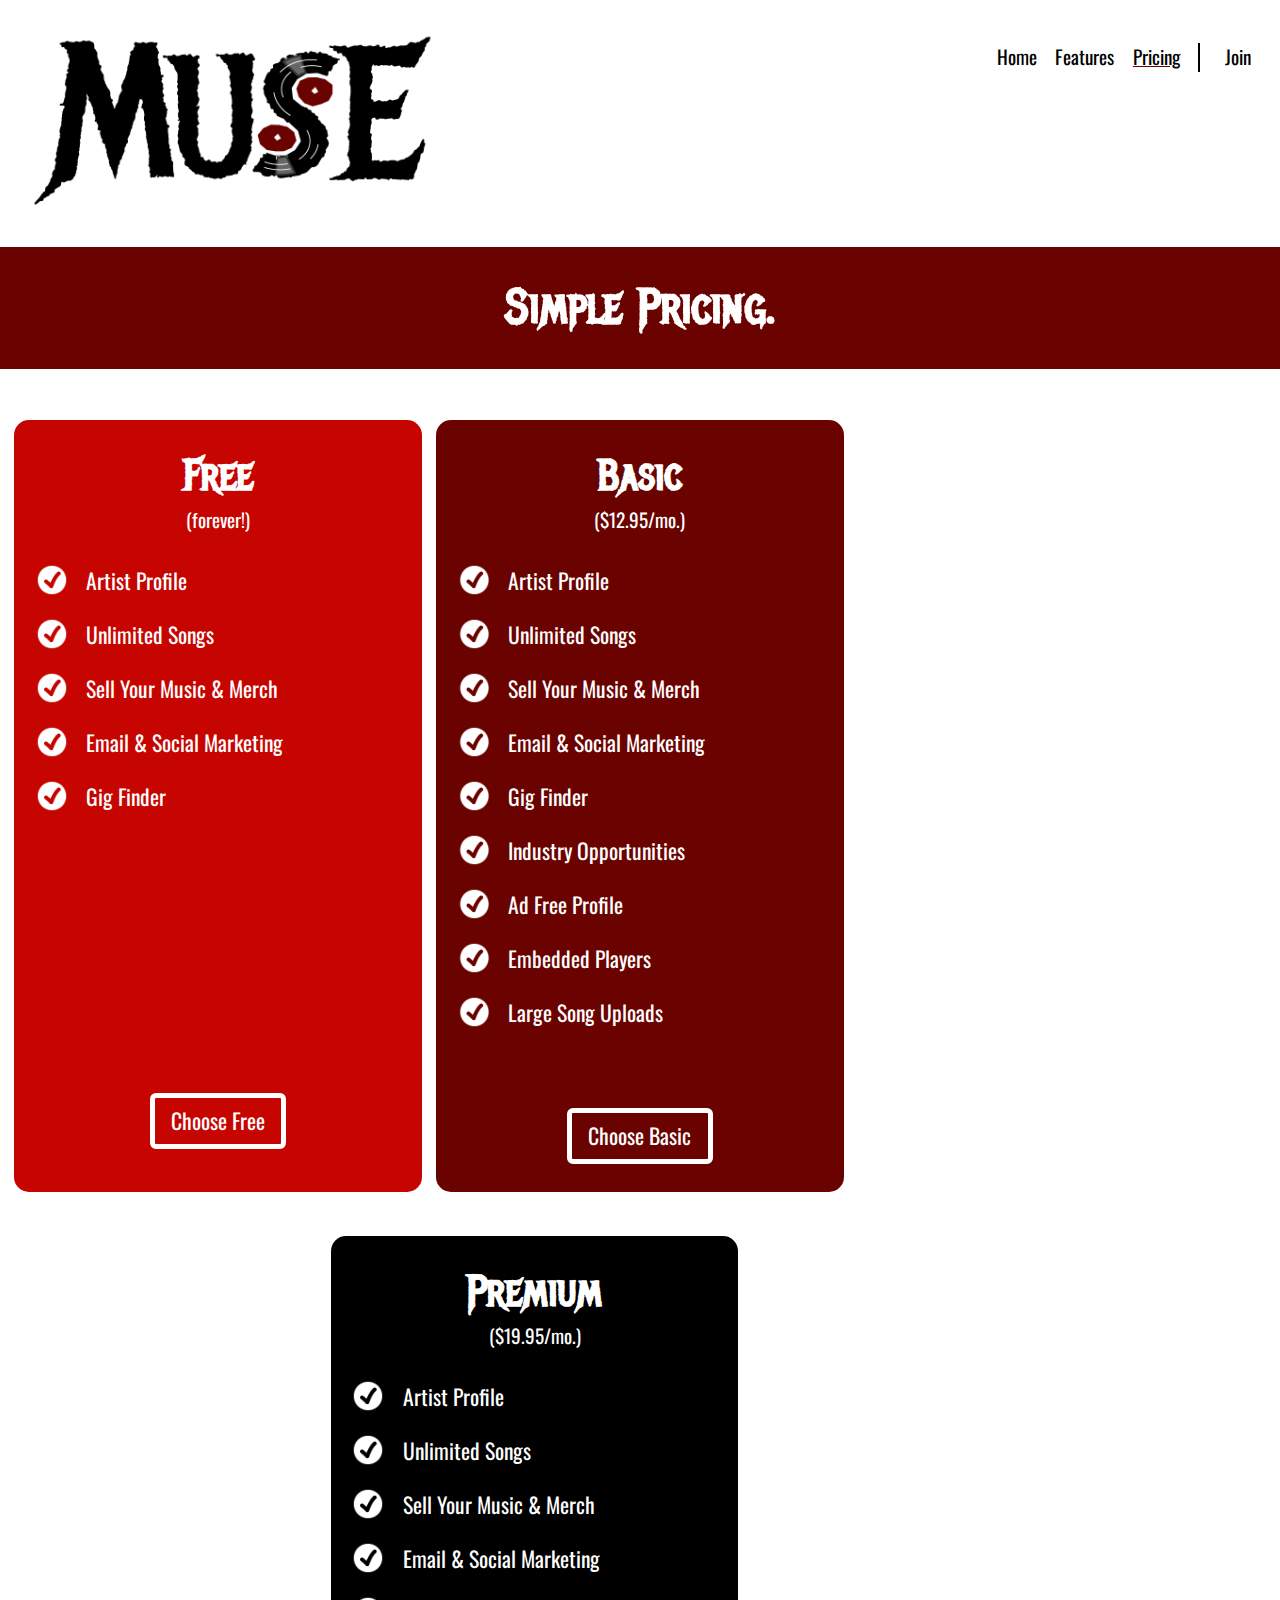
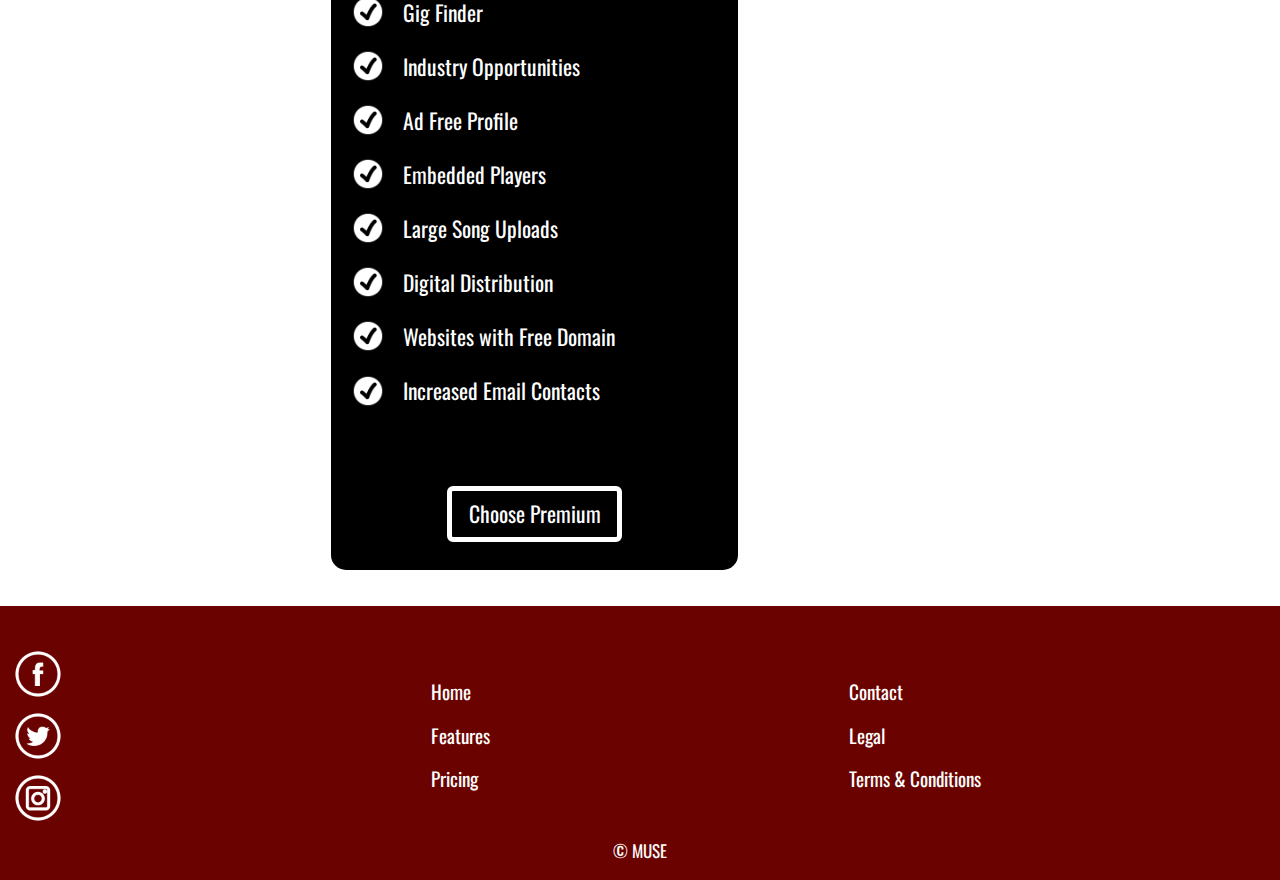
==== pricing.html @ b66b608d "Add offset to pricing card" ====
<!DOCTYPE html>
<html lang="en-ca">
<head>
  <meta charset="utf-8">
  <title>MUSE • Pricing</title>
  <meta name="viewport" content="width=device-width,initial-scale=1">
  <link href="css/modules.css" rel="stylesheet">
  <link href="css/grid.css" rel="stylesheet">
  <link href="css/type.css" rel="stylesheet">
  <link href="css/main.css" rel="stylesheet">
  <link href="https://fonts.googleapis.com/css?family=Metal+Mania|Oswald:400,700" rel="stylesheet">
</head>
<body>

  <ul class="skip-links">
    <li><a href="#main">Jump to main content</a></li>
    <li><a href="#nav">Jump to navigation</a></li>
  </ul>

  <header class="gutter" role="banner">
    <div class="pad-t join-link">
      <p class="push-1-2 mega"><a class="join-link" href="sign-up.html">Join</a></p>
    </div>

    <div class="absolute  pin-tr pad-t gutter">
      <input type="checkbox" class="nav-check" id="nav-check">
      <label class="nav-label" for="nav-check">
        <i class="icon i-32">
          <img class="nav-open" src="images/icons/ham-open.svg" alt="">
          <img class="nav-close" src="images/icons/ham-close.svg" alt="">
        </i>
      </label>
      <nav class="nav island-1-2 gutter role="navigation" id="nav" tabindex="0"">
        <ul class="list-group push-0">
          <li class="nav-colour push-1-4 mega"><a href="index.html">Home</a></li>
          <li class="nav-colour push-1-4 mega"><a href="tour.html">Features</a></li>
          <li class="nav-colour push-1-4 mega current"><a href="pricing.html">Pricing</a></li>
        </ul>
      </nav>
    </div>

    <div class="grid push pad-t-1-2">
      <div class="unit xs-1 s-1 m-1-2 l-1-3">
        <img class="img-flex" src="images/logo/logo.png" alt="">
      </div>

      <nav class="nav-d unit xs-0 s-0 m-1-2 l-2-3 pad-t" role="navigation" id="nav" tabindex="0">
        <ul class="list-group-inline">
          <li class="gutter-1-4"><a href="index.html">Home</a></li>
          <li class="gutter-1-4"><a href="tour.html">Features</a></li>
          <li class="gutter-1-4 push-r-1-4 current"><a href="pricing.html">Pricing</a></li>
          <li class="sn-up"><a href="sign-up.html">Join</a></li>
        </ul>
      </nav>
    </div>
  </header>

  <main role="main" id="main" tabindex="0">
    <section>
      <h1 class="p-h1 center-content nina gutter pad-t pad-b">Simple Pricing.</h1>

      <ol class="grid grid-stretch list-group gutter-1-4 pad-t-1-2">
        <li class="unit xs-1 s-1 m-1-2 l-1-3 island-1-4 push unit-content-distribute">
          <div class="island-1-2 price-card content-fill unit-content-distribute">
            <div class="center-content pad-t-1-2">
              <h3 class="p-h3 yotta push-0 focus-title" tabindex="0">Free</h3>
              <p class="p-small kilo push">(forever!)</p>
            </div>

            <ul class="list-group gutter-1-4 content-fill">
              <li class="push-3-4">
                <i class="icon i-32 push-r-1-2"><img src="images/icons/check-r.png"></i>
                <span class="icon-label mega price-label">Artist Profile</span>
              </li>

              <li class="push-3-4">
                <i class="icon i-32 push-r-1-2"><img src="images/icons/check-r.png"></i>
                <span class="icon-label mega price-label">Unlimited Songs</span>
              </li>

              <li class="push-3-4">
                <i class="icon i-32 push-r-1-2"><img src="images/icons/check-r.png"></i>
                <span class="icon-label mega price-label">Sell Your Music &amp; Merch</span>
              </li>

              <li class="push-3-4">
                <i class="icon i-32 push-r-1-2"><img src="images/icons/check-r.png"></i>
                <span class="icon-label mega price-label">Email &amp; Social Marketing</span>
              </li>

              <li class="push-3-4">
                <i class="icon i-32 push-r-1-2"><img src="images/icons/check-r.png"></i>
                <span class="icon-label mega price-label">Gig Finder</span>
              </li>
            </ul>

            <div class="pad-t pad-b center-content">
              <a class="btn btn-p-1 mega" href="sign-up.html">Choose Free</a>
            </div>
          </div>
        </li>

        <li class="unit xs-1 s-1 m-1-2 l-1-3 island-1-4 push unit-content-distribute">
          <div class="island-1-2 price-card-m content-fill unit-content-distribute">
            <div class="center-content pad-t-1-2">
              <h3 class="p-h3 yotta push-0 focus-title" tabindex="0">Basic</h3>
              <p class="p-small kilo push">($12.95/mo.)</p>
            </div>

            <ul class="list-group gutter-1-4 content-fill">
              <li class="push-3-4">
                <i class="icon i-32 push-r-1-2"><img src="images/icons/check-m.png"></i>
                <span class="icon-label mega price-label">Artist Profile</span>
              </li>

              <li class="push-3-4">
                <i class="icon i-32 push-r-1-2"><img src="images/icons/check-m.png"></i>
                <span class="icon-label mega price-label">Unlimited Songs</span>
              </li>

              <li class="push-3-4">
                <i class="icon i-32 push-r-1-2"><img src="images/icons/check-m.png"></i>
                <span class="icon-label mega price-label">Sell Your Music &amp; Merch</span>
              </li>

              <li class="push-3-4">
                <i class="icon i-32 push-r-1-2"><img src="images/icons/check-m.png"></i>
                <span class="icon-label mega price-label">Email &amp; Social Marketing</span>
              </li>

              <li class="push-3-4">
                <i class="icon i-32 push-r-1-2"><img src="images/icons/check-m.png"></i>
                <span class="icon-label mega price-label">Gig Finder</span>
              </li>

              <li class="push-3-4">
                <i class="icon i-32 push-r-1-2"><img src="images/icons/check-m.png"></i>
                <span class="icon-label mega price-label">Industry Opportunities</span>
              </li>

              <li class="push-3-4">
                <i class="icon i-32 push-r-1-2"><img src="images/icons/check-m.png"></i>
                <span class="icon-label mega price-label">Ad Free Profile</span>
              </li>

              <li class="push-3-4">
                <i class="icon i-32 push-r-1-2"><img src="images/icons/check-m.png"></i>
                <span class="icon-label mega price-label">Embedded Players</span>
              </li>

              <li class="push-3-4">
                <i class="icon i-32 push-r-1-2"><img src="images/icons/check-m.png"></i>
                <span class="icon-label mega price-label">Large Song Uploads</span>
              </li>
            </ul>

            <div class="pad-t pad-b-1-2 center-content">
              <a class="btn btn-p-2 mega" href="sign-up.html">Choose Basic</a>
            </div>
          </div>
        </li>

        <li class="unit xs-1 s-1 m-1-2 unit-offset-m-1-4 l-1-3 island-1-4 push unit-content-distribute">
          <div class="island-1-2 price-card-b content-fill unit-content-distribute">
            <div class="center-content pad-t-1-2">
              <h3 class="p-h3 yotta push-0 focus-title" tabindex="0">Premium</h3>
              <p class="p-small kilo push">($19.95/mo.)</p>
            </div>

            <ul class="list-group gutter-1-4 content-fill">
              <li class="push-3-4">
                <i class="icon i-32 push-r-1-2"><img src="images/icons/check-b.png"></i>
                <span class="icon-label mega price-label">Artist Profile</span>
              </li>

              <li class="push-3-4">
                <i class="icon i-32 push-r-1-2"><img src="images/icons/check-b.png"></i>
                <span class="icon-label mega price-label">Unlimited Songs</span>
              </li>

              <li class="push-3-4">
                <i class="icon i-32 push-r-1-2"><img src="images/icons/check-b.png"></i>
                <span class="icon-label mega price-label">Sell Your Music &amp; Merch</span>
              </li>

              <li class="push-3-4">
                <i class="icon i-32 push-r-1-2"><img src="images/icons/check-b.png"></i>
                <span class="icon-label mega price-label">Email &amp; Social Marketing</span>
              </li>

              <li class="push-3-4">
                <i class="icon i-32 push-r-1-2"><img src="images/icons/check-b.png"></i>
                <span class="icon-label mega price-label">Gig Finder</span>
              </li>

              <li class="push-3-4">
                <i class="icon i-32 push-r-1-2"><img src="images/icons/check-b.png"></i>
                <span class="icon-label mega price-label">Industry Opportunities</span>
              </li>

              <li class="push-3-4">
                <i class="icon i-32 push-r-1-2"><img src="images/icons/check-b.png"></i>
                <span class="icon-label mega price-label">Ad Free Profile</span>
              </li>

              <li class="push-3-4">
                <i class="icon i-32 push-r-1-2"><img src="images/icons/check-b.png"></i>
                <span class="icon-label mega price-label">Embedded Players</span>
              </li>

              <li class="push-3-4">
                <i class="icon i-32 push-r-1-2"><img src="images/icons/check-b.png"></i>
                <span class="icon-label mega price-label">Large Song Uploads</span>
              </li>

              <li class="push-3-4">
                <i class="icon i-32 push-r-1-2"><img src="images/icons/check-b.png"></i>
                <span class="icon-label mega price-label">Digital Distribution</span>
              </li>

              <li class="push-3-4">
                <i class="icon i-32 push-r-1-2"><img src="images/icons/check-b.png"></i>
                <span class="icon-label mega price-label">Websites with Free Domain</span>
              </li>

              <li class="push-3-4">
                <i class="icon i-32 push-r-1-2"><img src="images/icons/check-b.png"></i>
                <span class="icon-label mega price-label">Increased Email Contacts </span>
              </li>
            </ul>

            <div class="pad-t pad-b-1-2 center-content">
              <a class="btn btn-p-3 mega" href="sign-up.html">Choose Premium</a>
            </div>
          </div>
        </li>
      </ol>
    </section>
  </main>

  <footer class="footer island-1-2" role="contentinfo">
    <div class="grid">
      <ul class="unit xs-1-3 s-1-3 m-1-3 l-1-3 list-group push-0 pad-t">
        <li class="push-1-2"><a class="focus-foot" href="">
          <i class="icon i-48">
            <img src="images/icons/sm-icon-1.png" alt="Facebook">
          </i>
        </a></li>
        <li class="push-1-2"><a class="focus-foot" href="">
          <i class="icon i-48">
            <img src="images/icons/sm-icon-2.png" alt="Twitter">
          </i>
        </a></li>
        <li class="push-1-2"><a class="focus-foot" href="">
          <i class="icon i-48">
            <img src="images/icons/sm-icon-3.png" alt="Instagram">
          </i>
        </a></li>
      </ul>

      <nav class="unit xs-1-3 s-1-3 m-1-3 l-1-3 foot-links pad-t-2">
        <ul class="list-group foot-li">
          <li class="push-1-2"><a class="focus-foot" href="index.html">Home</a></li>
          <li class="push-1-2"><a class="focus-foot" href="tour.html">Features</a></li>
          <li class="push-1-2"><a class="focus-foot" href="pricing.html">Pricing</a></li>
        </ul>
      </nav>

      <nav class="unit xs-1-3 s-1-3 m-1-3 l-1-3 foot-links pad-t-2">
        <ul class="list-group foot-li">
          <li class="push-1-2"><a class="focus-foot" href="">Contact</a></li>
          <li class="push-1-2"><a class="focus-foot" href="">Legal</a></li>
          <li class="push-1-2"><a class="focus-foot" href="">Terms &amp; Conditions</a></li>
        </ul>
      </nav>
    </div>

    <small class="copyright center-content">© MUSE</small>
  </footer>

</body>
</html>
---- css/modules.css ----
/*
 * Modulifier || Code released under the UNLICENSE
 * Code under other copyrights & licenses listed below.
 * https://modulifier.web-dev.tools/#responsive;images;list-group;embed;media-object;icons;hidden;positioning;nice-lists;forms;buttons;accessibility;print
 */

@-moz-viewport { width: device-width; scale: 1; }
@-ms-viewport { width: device-width; scale: 1; }
@-o-viewport { width: device-width; scale: 1; }
@-webkit-viewport { width: device-width; scale: 1; }
@viewport { width: device-width; scale: 1; }

html {
  box-sizing: border-box;
  -moz-text-size-adjust: 100%;
  -ms-text-size-adjust: 100%;
  -webkit-text-size-adjust: 100%;
  text-size-adjust: 100%;
}

*, *::before, *::after {
  box-sizing: inherit;
}

body {
  margin: 0;
}

article,
aside,
details,
figcaption,
figure,
footer,
header,
main,
menu,
nav,
section,
summary {
  display: block;
}

audio,
canvas,
progress,
video {
  display: inline-block;
  vertical-align: baseline;
}

template {
  display: none;
}

details {
  cursor: pointer;
}

audio:not([controls]) {
  display: none;
  height: 0;
}

a,
area,
button,
input,
label,
select,
textarea,
[tabindex] {
  -ms-touch-action: manipulation;
  touch-action: manipulation;
}

img {
  border: 0;
}

.img-flex,
.img-flex img {
  display: block;
  width: 100%;
}

svg {
  fill: currentColor;
}

svg:not(:root) {
  overflow: hidden;
}

svg.img-flex {
  width: 100%;
  height: 100%;
}

.image-replacement, .ir {
  overflow: hidden;
  direction: ltr;
  text-align: left;
  text-indent: 100%;
  white-space: nowrap;
}

.list-group, .list-group-inline, .list-group--inline {
  padding-left: 0;
  list-style-type: none;
}

.list-group > dd {
  margin-left: 0;
}

.list-group-inline::before,
.list-group-inline::after,
.list-group--inline::before,
.list-group--inline::after {
  content: "";
  display: table;
}

.list-group-inline::after,
.list-group--inline::after {
  clear: both;
}

.list-group-inline > li,
.list-group--inline > li {
  display: inline-block;
}

.list-group-inline > dt,
.list-group--inline > dt {
  clear: left;
  float: left;
  width: 11em;
}

.list-group-inline > dd,
.list-group--inline > dd {
  float: left;
  min-width: 12em;
}

.embed {
  margin-left: 0;
  margin-right: 0;
  overflow: hidden;
  position: relative;
  width: 100%;
}

.embed-1by1, .embed--1by1 {
  padding-top: 100%; /* Square */
}

.embed-4by3, .embed--4by3 {
  padding-top: 75%; /* Traditional TV/computer screens */
}

.embed-iso216, .embed--iso216 {
  padding-top: 70.92%; /* A-standard paper sizes */
}

.embed-3by2, .embed--3by2 {
  padding-top: 66.6%; /* Classic 35 mm film & most digital photos, landscape */
}

.embed-2by3, .embed--2by3 {
  padding-top: 150%; /* Classic 35 mm film & most digital photos, portrait */
}

.embed-golden, .embed--golden {
  padding-top: 61.8%; /* The Golden Ratio */
}

.embed-16by9, .embed--16by9 {
  padding-top: 56.25%; /* HD TV */
}

.embed-185by100, .embed--185by100 {
  padding-top: 54.05%; /* Common widescreen cinema */
}

.embed-24by10, .embed--24by10 {
  padding-top: 41.667%; /* Widescreen cinema: 2.4:1 */
}

.embed-3by1, .embed--3by1 {
  padding-top: 33.3333%; /* Panorama photos */
}

.embed-4by1, .embed--4by1 {
  padding-top: 25%; /* Polyvision */
}

.embed-5by1, .embed--5by1 {
  padding-top: 20%; /* Really wide... */
}

.embed-item, .embed__item {
  min-height: 100%;
  left: 0;
  position: absolute;
  top: 0;
  width: 100%;
}

.media {
  overflow: hidden;
}

.media-img, .media__img {
  float: left;
}

.media-img-reversed, .media__img--reversed {
  float: right;
}

.media-img-stacked, .media__img--stacked {
  float: none;
}

.media-body, .media__body {
  overflow: hidden;
  min-width: 12em; /* Slightly less than 200px, responsiveness built in */
}

.icon {
  display: inline-block;
  position: relative;
  background: transparent none no-repeat center center;
  background-size: contain;
  vertical-align: middle;
}

.i-16, .i--16 {
  height: 16px;
  width: 16px;
}

.i-18, .i--18 {
  height: 18px;
  width: 18px;
}

.i-20, .i--20 {
  height: 20px;
  width: 20px;
}

.i-24, .i--24 {
  height: 24px;
  width: 24px;
}

.i-32, .i--32 {
  height: 32px;
  width: 32px;
}

.i-48, .i--48 {
  height: 48px;
  width: 48px;
}

.i-64, .i--64 {
  height: 64px;
  width: 64px;
}

.i-96, .i--96 {
  height: 96px;
  width: 96px;
}

.i-128, .i--128 {
  height: 128px;
  width: 128px;
}

.i-192, .i--192 {
  height: 192px;
  width: 192px;
}

.i-256, .i--256 {
  height: 256px;
  width: 256px;
}

.icon img,
.icon svg {
  left: 0;
  height: 100%;
  position: absolute;
  top: 0;
  width: 100%;
  fill: currentColor;
}

.icon-label {
  vertical-align: middle;
}

.icon-link,
.icon-link:focus,
.icon-link:hover {
  text-decoration: none;
}

[hidden], .hidden {
  /* stylelint-disable declaration-no-important */
  display: none !important;
  visibility: hidden !important;
  /* stylelint-enable */
}

.visually-hidden {
  height: 1px;
  margin: -1px;
  overflow: hidden;
  padding: 0;
  position: absolute;
  width: 1px;
  border: 0;
  clip: rect(0 0 0 0);
  clip-path: inset(50%);
}

.visually-hidden.focusable:active, .visually-hidden.focusable:focus {
  height: auto;
  margin: 0;
  overflow: visible;
  position: static;
  width: auto;
  clip: auto;
  clip-path: none;
}

.invisible {
  visibility: hidden;
}

.chop,
.crop {
  overflow: hidden;
}

.truncate {
  max-width: 100%;
  overflow: hidden;
  width: 100%;
  text-overflow: ellipsis;
  white-space: nowrap;
}

.scrollable {
  max-width: 100%;
  overflow-x: auto;
  overflow-y: hidden;
  -webkit-overflow-scrolling: touch;
}

.flex-row {
  display: -webkit-flex;
  display: -ms-flexbox;
  display: flex;
}

.flex-justify {
  -webkit-justify-content: space-between;
  -ms-flex-pack: space-between;
  justify-content: space-between;
}

.flex-align-center {
  -webkit-align-items: center;
  -ms-flex-align: center;
  align-items: center;
}

.center-text,
.center-flow {
  text-align: center;
}

.center-block {
  margin-left: auto;
  margin-right: auto;
}

.no-auto-margins,
.not-centered {
  /* stylelint-disable declaration-no-important */
  margin-left: 0 !important;
  margin-right: 0 !important;
  /* stylelint-enable */
}

.center-content,
.center-content-vertical,
.center-contents,
.center-contents-vertical {
  display: -webkit-flex;
  display: -ms-flexbox;
  display: flex;
  -webkit-justify-content: center;
  -ms-flex-pack: center;
  justify-content: center;
  -webkit-align-items: center;
  -ms-flex-align: center;
  align-items: center;
  -webkit-align-content: center;
  -ms-flex-line-pack: center;
  align-content: center;
  -webkit-flex-direction: column wrap;
  -ms-flex-direction: column wrap;
  flex-flow: column wrap;
}

.center-content-start,
.center-content-vertical-start,
.center-contents-start,
.center-contents-vertical-start {
  display: -webkit-flex;
  display: -ms-flexbox;
  display: flex;
  -webkit-justify-content: center;
  -ms-flex-pack: center;
  justify-content: center;
  -webkit-flex-direction: column wrap;
  -ms-flex-direction: column wrap;
  flex-flow: column wrap;
}

.center-content-horizontal,
.center-contents-horizontal {
  display: -webkit-flex;
  display: -ms-flexbox;
  display: flex;
  -webkit-justify-content: center;
  -ms-flex-pack: center;
  justify-content: center;
  -webkit-align-items: center;
  -ms-flex-align: center;
  align-items: center;
  -webkit-align-content: center;
  -ms-flex-line-pack: center;
  align-content: center;
  -webkit-flex-direction: row wrap;
  -ms-flex-direction: row wrap;
  flex-flow: row wrap;
}

.clearfix::after {
  content: " ";
  display: block;
  clear: both;
}

.left {
  float: left;
}

.right {
  float: right;
}

.inline {
  display: inline;
}

.block {
  display: block;
}

.inline-block, .ib {
  display: inline-block;
}

.valign-top {
  vertical-align: top;
}

.valign-bottom {
  vertical-align: bottom;
}

.valign-middle {
  vertical-align: middle;
}

.fixed {
  position: fixed;
}

.relative {
  position: relative;
}

[class*="pin-"],
.absolute {
  position: absolute;
}

.static {
  position: static;
}

.zindex-1 {
  z-index: 1;
}

.zindex-2 {
  z-index: 2;
}

.zindex-3 {
  z-index: 3;
}

.zindex-1000 {
  z-index: 1000;
}

.pin-top-left,
.pin-left-top,
.pin-tl,
.pin-lt {
  top: 0;
  left: 0;
}

.pin-top-right,
.pin-right-top,
.pin-tr,
.pin-rt {
  top: 0;
  right: 0;
}

.pin-bottom-left,
.pin-left-bottom,
.pin-bl,
.pin-lb {
  bottom: 0;
  left: 0;
}

.pin-bottom-right,
.pin-right-bottom,
.pin-br,
.pin-rb {
  bottom: 0;
  right: 0;
}

.pin-top-center,
.pin-center-top,
.pin-tc,
.pin-ct {
  left: 50%;
  top: 0;
  transform: translateX(-50%);
}

.pin-bottom-center,
.pin-center-bottom,
.pin-bc,
.pin-cb {
  bottom: 0;
  left: 50%;
  transform: translateX(-50%);
}

.pin-center-left,
.pin-left-center,
.pin-cl,
.pin-lc {
  left: 0;
  top: 50%;
  transform: translateY(-50%);
}

.pin-center-right,
.pin-right-center,
.pin-cr,
.pin-rc {
  right: 0;
  top: 50%;
  transform: translateY(-50%);
}

.pin-center, .pin-c {
  left: 50%;
  top: 50%;
  transform: translate(-50%, -50%);
}

.width-quarter, .w-1-4 {
  width: 25%;
}

.width-half, .w-1-2 {
  width: 50%;
}

.width-full, .w-1 {
  width: 100%;
}

.height-quarter, .h-1-4 {
  height: 25%;
}

.height-half, .h-1-2 {
  height: 50%;
}

.height-full, .h-1 {
  height: 100%;
}

.height-win-quarter, .h-w-1-4 {
  height: 25vh;
  max-height: 46em;
}

.height-win-half, .h-w-1-2 {
  height: 50vh;
  max-height: 46em;
}

.height-win-full, .h-w-1 {
  height: 100vh;
  max-height: 46em;
}

ul {
  list-style-type: none;
}

ul > li::before {
  content: "·";
  float: left;
  margin-left: -1.6em;
  width: 1.3em;
  text-align: right;
}

ol {
  counter-reset: ol-simple-numbers;
  list-style-type: none;
}

ol > li::before {
  float: left;
  margin-left: -1.6em;
  width: 1.3em;
  counter-increment: ol-simple-numbers;
  content: counter(ol-simple-numbers);
  text-align: right;
}

.list-group > li::before,
.list-group-inline > li::before,
.list-group--inline > li::before {
  content: none;
}

/* stylelint-disable no-descending-specificity */

/*
 * (c) Nicolas Gallagher and Jonathan Neal of Normalize.css || MIT License
 *     https://necolas.github.io/normalize.css/
 */

button,
input,
optgroup,
select,
textarea {
  color: inherit;
  font: inherit;
  margin: 0;
}

button,
input {
  overflow: visible;
}

button,
select {
  text-transform: none;
}

button,
html [type="button"],
[type="reset"],
[type="submit"] {
  -webkit-appearance: button;
  cursor: pointer;
}

button[disabled],
html input[disabled] {
  cursor: default;
}

button::-moz-focus-inner,
input::-moz-focus-inner {
  border: 0;
  padding: 0;
}

[type="checkbox"],
[type="radio"] {
  opacity: 0;
  position: absolute;
  height: 1px;
  width: 1px;
}

[type="number"]::-webkit-inner-spin-button,
[type="number"]::-webkit-outer-spin-button {
  height: auto;
}

[type="search"]::-webkit-search-cancel-button,
[type="search"]::-webkit-search-decoration {
  -webkit-appearance: none;
}

fieldset {
  padding-left: 0;
  padding-right: 0;

  border: 0;
  border-top: 2px solid #666;
}

legend {
  color: inherit;
  display: table;
  max-width: 100%;
  padding: 0 .3em 0 0;
  white-space: normal;

  border: 0;

  font-weight: bold;
}

optgroup {
  font-weight: bold;
}

::-webkit-input-placeholder {
  color: inherit;
  opacity: .54;
}

::-webkit-file-upload-button {
  -webkit-appearance: button;
  font: inherit;
}

/* End Normalize.css code */

label,
.label-block {
  display: block;
  cursor: pointer;
}

[type="checkbox"] + label,
[type="radio"] + label,
.label-inline {
  display: inline-block;
}

input:not([type]),
[type="text"],
[type="number"],
[type="search"],
[type="url"],
[type="email"],
[type="password"],
[type="tel"],
[type="datetime-local"],
[type="month"],
[type="week"],
[type="date"],
[type="time"],
[type="range"],
select,
textarea {
  -moz-appearance: none;
  -webkit-appearance: none;
  appearance: none;
}

input,
textarea {
  display: block;
  width: 100%;

  background-color: #fff;
  border: 2px solid #666;
  border-radius: 0;
}

label {
  vertical-align: middle;
}

textarea {
  max-width: 100%;
  min-height: 4em;
  overflow: auto;
}

[type="color"] {
  display: inline-block;
  width: 2em;
}

select {
  display: block;
  width: 100%;

  background-image: url("data:image/svg+xml,%3Csvg xmlns='http://www.w3.org/2000/svg' width='256' height='256' viewBox='0 0 256 256'%3E%3Cpath fill='none' stroke='%23000' stroke-miterlimit='10' stroke-width='70' d='M36.3 82.1l91.9 91.8 91.5-91.8'/%3E%3C/svg%3E");
  background-repeat: no-repeat;
  background-position: calc(100% - .4em) center;
  background-size: 18px auto;
  background-color: #fff;
  border: 2px solid #666;
  border-radius: 0;
}

[type="checkbox"] + label::before {
  content: " ";
  display: inline-block;
  height: 1.8em;
  margin-right: .3em;
  position: relative;
  vertical-align: middle;
  top: -.1em;
  width: 1.8em;

  background-color: #fff;
  background-size: cover;
  border: 2px solid #666;

  line-height: inherit;
}

[type="checkbox"]:checked + label::before {
  background-image: url("data:image/svg+xml,%3Csvg xmlns='http://www.w3.org/2000/svg' width='256' height='256' viewBox='0 0 256 256'%3E%3Cpath fill='none' stroke='%23000' stroke-miterlimit='10' stroke-width='50' d='M49.9 130.1l50.8 50.7L206.1 75.2'/%3E%3C/svg%3E");
}

[type="checkbox"]:focus + label::before {
  outline: 3px solid #000;
  z-index: 1000;
}

[type="radio"] + label::before {
  content: " ";
  display: inline-block;
  height: 1.8em;
  margin-right: .3em;
  position: relative;
  vertical-align: middle;
  top: -.1em;
  width: 1.8em;

  background-color: #fff;
  background-size: cover;
  border: 2px solid #666;
  border-radius: 50%;

  line-height: inherit;
}

[type="radio"]:checked + label::before {
  background-image: url("data:image/svg+xml,%3Csvg xmlns='http://www.w3.org/2000/svg' width='256' height='256' viewBox='0 0 256 256'%3E%3Ccircle cx='128' cy='128' r='70.4'/%3E%3C/svg%3E");
}

[type="radio"]:focus + label::before,
[type="radio"] + label:focus::before {
  box-shadow: 0 0 0 3px #000;
  z-index: 1000;
}

[type="range"] {
  border: 0;
  background-color: #fff;
}

[type="range"]::-webkit-slider-runnable-track {
  height: 6px;

  -webkit-appearance: none;
  appearance: none;
  background-color: #ccc;
  border: 0;
  border-radius: 3px;
}

[type="range"]:active::-webkit-slider-runnable-track {
  background-color: #ccc;
}

[type="range"]::-moz-range-track {
  height: 6px;

  -moz-appearance: none;
  appearance: none;
  background-color: #ccc;
  border: 0;
  border-radius: 3px;
}

[type="range"]:active::-moz-range-track {
  background-color: #ccc;
}

[type="range"]::-ms-track {
  height: 6px;

  -ms-appearance: none;
  appearance: none;
  background-color: #ccc;
  border: 0;
  border-radius: 3px;
}

[type="range"]:active::-ms-track {
  background-color: #ccc;
}

[type="range"]::-webkit-slider-thumb {
  margin-top: -4px;
  height: 16px;
  width: 16px;

  -webkit-appearance: none;
  appearance: none;
  background-color: #000;
  border: none;
  border-radius: 50%;
}

[type="range"]:hover::-webkit-slider-thumb {
  background-color: #000;
}

[type="range"]:active::-webkit-slider-thumb {
  background-color: #000;
}

[type="range"]::-moz-range-thumb {
  margin-top: -4px;
  height: 16px;
  width: 16px;

  -webkit-appearance: none;
  appearance: none;
  background-color: #000;
  border: none;
  border-radius: 50%;
}

[type="range"]:hover::-moz-range-thumb {
  background-color: #000;
}

[type="range"]:active::-moz-range-thumb {
  background-color: #000;
}

[type="range"]::-ms-thumb {
  margin-top: -4px;
  height: 16px;
  width: 16px;

  -webkit-appearance: none;
  appearance: none;
  background-color: #000;
  border: none;
  border-radius: 50%;
}

[type="range"]:hover::-ms-thumb {
  background-color: #000;
}

[type="range"]:active::-ms-thumb {
  background-color: #000;
}

[type="checkbox"].hide-custom-input + label::before,
[type="checkbox"] + .hide-custom-input::before,
[type="radio"].hide-custom-input + label::before,
[type="radio"] + .hide-custom-input::before {
  content: none;
  display: none;
}

/* stylelint-enable */

.link-box {
  display: block;
  text-decoration: none;
}

/* stylelint-disable no-descending-specificity */

button,
.btn {
  cursor: pointer;
  display: inline-block;
  margin: 0;
  overflow: visible;
  padding: .375em .75em .42em;
  -webkit-appearance: none;
  -moz-appearance: none;
  appearance: none;
  background-color: #333;
  border-radius: 4px;
  border: 3px solid #333;
  color: #fff;
  font: inherit;
  text-decoration: none;
  text-transform: none;
}

button::-moz-focus-inner {
  border: 0;
  padding: 0;
}

/* stylelint-enable */

button:focus,
button:hover,
.btn:focus,
.btn:hover {
  background-color: #000;
  border-color: #000;
  color: #fff;
}

button[disabled] {
  cursor: default;
}

.btn-light, .btn--light {
  background-color: #e2e2e2;
  border-color: #e2e2e2;
  color: #000;
}

.btn-light:focus,
.btn-light:hover,
.btn--light:focus,
.btn--light:hover {
  background-color: #666;
  border-color: #666;
  color: #fff;
}

.btn-ghost,
.btn--ghost {
  background-color: transparent;
  border-color: #333;
  color: #000;
}

.btn-ghost:focus,
.btn-ghost:hover,
.btn--ghost:focus,
.btn--ghost:hover {
  background-color: #e2e2e2;
  border-color: #000;
  color: #000;
}

.btn-link {
  display: inline;
  padding: 0;
  background-color: transparent;
  border-radius: 0;
  border: 0;
  color: inherit;
}

.btn-link:focus,
.btn-link:hover {
  background-color: transparent;
  color: inherit;
}

a:hover, a:active {
  outline: none;
}

a:focus,
[tabindex="0"]:focus,
details:focus,
summary:focus,
input:focus,
textarea:focus,
button:focus,
select:focus {
  outline: 3px solid #000;
  outline-offset: 0;
}

a:focus, [tabindex="0"]:focus {
  outline-offset: 3px;
}

.skip-links {
  margin: 0;
  padding: 0;
  list-style-type: none;
}

.skip-links > li::before {
  content: none; /* Remove the bullets if nice lists is selected */
}

.skip-links a,
.skip-links button {
  padding: .5em .75em;
  position: absolute;
  top: -10em;
  z-index: 10000; /* To make sure they're always on top */
  background-color: #000;
  border: 0;
  color: #fff;
  font-size: 1.125rem;
  font-weight: bold;
  text-decoration: none;
}

.skip-links a:focus,
.skip-links button:focus {
  outline-offset: 3px;
  top: 0;
}

[aria-busy="true"] {
  cursor: progress;
}

[aria-controls] {
  cursor: pointer;
}

[aria-disabled] {
  cursor: default;
}

.print-only {
  display: none;
  visibility: hidden;
}

.page-break-before {
  page-break-before: always;
}

.page-break-after {
  page-break-after: always;
}

.no-page-break-inside {
  page-break-inside: avoid;
}

@media print {

  /* stylelint-disable declaration-no-important */

  .no-print {
    display: none !important;
    visibility: hidden !important;
  }

  .print-only,
  .force-print {
    display: block !important;
    visibility: visible !important;
  }

  /* stylelint-enable */

  .visually-hidden.force-print {
    height: auto;
    margin: 0;
    overflow: visible;
    padding: 0;
    position: static;
    width: auto;
    border: 0;
    clip: initial;
    clip-path: none;
  }

  /*
   * (c) Fabien Sa || MIT License
   *     http://bafs.github.io/Gutenberg/
   */

  table,
  blockquote,
  pre,
  code,
  figure,
  li,
  hr,
  ul,
  ol,
  a,
  tr {
    page-break-inside: avoid;
  }

  h1, h2, h3, h4, h5, h6, p, a {
    orphans: 3;
    widows: 3;
  }

  h1,
  h2,
  h3,
  h4,
  h5,
  h6 {
    page-break-after: avoid;
    page-break-inside: avoid;
  }

  h1 + p,
  h2 + p,
  h3 + p,
  h4 + p,
  h5 + p,
  h6 + p {
    page-break-before: avoid;
  }

  img {
    page-break-after: auto;
    page-break-before: auto;
    page-break-inside: avoid;
  }

  /* stylelint-disable declaration-no-important */

  pre {
    white-space: pre-wrap !important;
    word-wrap: break-word;
  }

  /* stylelint-enable */

  /* End Gutenberg code */

  /*
   * (c) HTML5 Boilerplate || MIT License
   *     https://html5boilerplate.com/
   */

  /* stylelint-disable declaration-no-important */

  *, *::before, *::after, *::first-letter, *::first-line {
    background: none transparent !important;
    color: #000 !important;
    box-shadow: none !important;
    text-shadow: none !important;
  }

  /* stylelint-enable */

  a, a:visited {
    text-decoration: underline;
  }

  a[href]::after {
    content: " (" attr(href) ")";
  }

  abbr[title]::after {
    content: " (" attr(title) ")";
  }

  a[href^="#"]::after,
  a[href^="javascript:"]::after,
  a.no-print-href::after,
  a.href-no-print::after {
    content: "";
  }

  thead {
    display: table-header-group;
  }

  /* End HTML5 Boilerplate code */

}
---- css/grid.css ----
/*
  Gridifier || Code released under the UNLICENSE
  https://gridifier.web-dev.tools/#xs,4,0,0,0;s,4,25,0,0;m,6,38,1,1;l,6,60,1,1
*/

.grid {
  margin: 0;
  padding: 0;
  letter-spacing: -.31em;
  text-rendering: optimizeSpeed;
  display: -webkit-flex;
  display: -ms-flexbox;
  display: flex;
  -webkit-flex-flow: row wrap;
  -ms-flex-flow: row wrap;
  flex-flow: row wrap;
}

.grid-bottom {
  -webkit-align-items: flex-end;
  -ms-align-items: flex-end;
  align-items: flex-end;
}

.grid-middle {
  -webkit-align-items: center;
  -ms-align-items: center;
  align-items: center;
}

.grid-stretch {
  -webkit-align-items: stretch;
  -ms-align-items: stretch;
  align-items: stretch;
}

.opera-only :-o-prefocus,
.grid {
  word-spacing: -.43em;
}

.unit {
  letter-spacing: normal;
  text-rendering: auto;
  vertical-align: top;
  word-spacing: normal;
  display: inline-block;
  visibility: visible;
}

.grid-bottom .unit {
  vertical-align: bottom;
}

.grid-middle .unit {
  vertical-align: middle;
}

[class*="unit-push-"],
[class*="unit-pull-"] {
  position: relative;
}

.unit-content-distribute {
  display: -ms-flexbox;
  display: -webkit-flex;
  display: flex;
  -ms-flex-direction: column;
  -webkit-flex-direction: column;
  flex-direction: column;
  -ms-flex-pack: justify;
  -webkit-justify-content: space-between;
  justify-content: space-between;
}

.unit-content-center,
.unit-content-center-vertical {
  display: -webkit-flex;
  display: -ms-flexbox;
  display: flex;
  -webkit-justify-content: center;
  -ms-flex-pack: center;
  justify-content: center;
  -webkit-align-items: center;
  -ms-flex-align: center;
  align-items: center;
  -webkit-align-content: center;
  -ms-flex-line-pack: center;
  align-content: center;
  -webkit-flex-direction: column wrap;
  -ms-flex-direction: column wrap;
  flex-flow: column wrap;
}

.unit-content-center-horizontal {
  display: -webkit-flex;
  display: -ms-flexbox;
  display: flex;
  -webkit-justify-content: center;
  -ms-flex-pack: center;
  justify-content: center;
  -webkit-align-items: center;
  -ms-flex-align: center;
  align-items: center;
  -webkit-align-content: center;
  -ms-flex-line-pack: center;
  align-content: center;
  -webkit-flex-direction: row wrap;
  -ms-flex-direction: row wrap;
  flex-flow: row wrap;
}

.content-fill,
.content-stretch {
  -ms-flex-grow: 2;
  -webkit-flex-grow: 2;
  flex-grow: 2;
  max-width: 100%; /* @bugfix: IE 10, 11 */
}

.content-shrink {
  -ms-align-self: center;
  -webkit-align-self: center;
  align-self: center;
}

.unit-xs-hidden,
.xs-0 {
  display: none;
  visibility: hidden;
}

.unit-xs-centered {
  margin: 0 auto;
}

.unit-xs-1,
.xs-1 {
  display: block;
  visibility: visible;
  width: 100%;
}

.unit-xs-1-2,
.xs-1-2 {
  width: 50%;
}

.unit-xs-1-3,
.xs-1-3 {
  width: 33.3333%;
}

.unit-xs-2-3,
.xs-2-3 {
  width: 66.6667%;
}

.unit-xs-1-4,
.xs-1-4 {
  width: 25%;
}

.unit-xs-3-4,
.xs-3-4 {
  width: 75%;
}

.unit-xs-1-2,
.xs-1-2,
.unit-xs-1-3,
.xs-1-3,
.unit-xs-2-3,
.xs-2-3,
.unit-xs-1-4,
.xs-1-4,
.unit-xs-3-4,
.xs-3-4 {
  display: inline-block;
  visibility: visible;
}

.unit-xs-1-2[class*="-content-"],
.xs-1-2[class*="-content-"],
.unit-xs-1-3[class*="-content-"],
.xs-1-3[class*="-content-"],
.unit-xs-2-3[class*="-content-"],
.xs-2-3[class*="-content-"],
.unit-xs-1-4[class*="-content-"],
.xs-1-4[class*="-content-"],
.unit-xs-3-4[class*="-content-"],
.xs-3-4[class*="-content-"] {
  display: -webkit-flex;
  display: -ms-flexbox;
  display: flex;
}

.unit-xs-content-distribute,
.xs-content-distribute {
  display: -ms-flexbox;
  display: -webkit-flex;
  display: flex;
  -ms-flex-direction: column;
  -webkit-flex-direction: column;
  flex-direction: column;
  -ms-flex-pack: justify;
  -webkit-justify-content: space-between;
  justify-content: space-between;
}

.unit-xs-content-center,
.unit-xs-content-center-vertical {
  display: -webkit-flex;
  display: -ms-flexbox;
  display: flex;
  -webkit-justify-content: center;
  -ms-flex-pack: center;
  justify-content: center;
  -webkit-align-items: center;
  -ms-flex-align: center;
  align-items: center;
  -webkit-align-content: center;
  -ms-flex-line-pack: center;
  align-content: center;
  -webkit-flex-direction: column wrap;
  -ms-flex-direction: column wrap;
  flex-flow: column wrap;
}

.unit-xs-content-center-horizontal {
  display: -webkit-flex;
  display: -ms-flexbox;
  display: flex;
  -webkit-justify-content: center;
  -ms-flex-pack: center;
  justify-content: center;
  -webkit-align-items: center;
  -ms-flex-align: center;
  align-items: center;
  -webkit-align-content: center;
  -ms-flex-line-pack: center;
  align-content: center;
  -webkit-flex-direction: row wrap;
  -ms-flex-direction: row wrap;
  flex-flow: row wrap;
}

.xs-content-fill,
.xs-content-stretch {
  -ms-flex-grow: 2;
  -webkit-flex-grow: 2;
  flex-grow: 2;
  max-width: 100%; /* @bugfix: IE 10, 11 */
}

.xs-content-shrink {
  -ms-align-self: center;
  -webkit-align-self: center;
  align-self: center;
}

@media only screen and (min-width: 25em) {

  .unit-s-hidden,
  .s-0 {
    display: none;
    visibility: hidden;
  }

  .unit-s-centered {
    margin: 0 auto;
  }

  .unit-s-1,
  .s-1 {
    display: block;
    visibility: visible;
    width: 100%;
  }

  .unit-s-1-2,
  .s-1-2 {
    width: 50%;
  }

  .unit-s-1-3,
  .s-1-3 {
    width: 33.3333%;
  }

  .unit-s-2-3,
  .s-2-3 {
    width: 66.6667%;
  }

  .unit-s-1-4,
  .s-1-4 {
    width: 25%;
  }

  .unit-s-3-4,
  .s-3-4 {
    width: 75%;
  }

  .unit-s-1-2,
  .s-1-2,
  .unit-s-1-3,
  .s-1-3,
  .unit-s-2-3,
  .s-2-3,
  .unit-s-1-4,
  .s-1-4,
  .unit-s-3-4,
  .s-3-4 {
    display: inline-block;
    visibility: visible;
  }

  .unit-s-1-2[class*="-content-"],
  .s-1-2[class*="-content-"],
  .unit-s-1-3[class*="-content-"],
  .s-1-3[class*="-content-"],
  .unit-s-2-3[class*="-content-"],
  .s-2-3[class*="-content-"],
  .unit-s-1-4[class*="-content-"],
  .s-1-4[class*="-content-"],
  .unit-s-3-4[class*="-content-"],
  .s-3-4[class*="-content-"] {
    display: -webkit-flex;
    display: -ms-flexbox;
    display: flex;
  }

  .unit-s-content-distribute,
  .s-content-distribute {
    display: -ms-flexbox;
    display: -webkit-flex;
    display: flex;
    -ms-flex-direction: column;
    -webkit-flex-direction: column;
    flex-direction: column;
    -ms-flex-pack: justify;
    -webkit-justify-content: space-between;
    justify-content: space-between;
  }

  .unit-s-content-center,
  .unit-s-content-center-vertical {
    display: -webkit-flex;
    display: -ms-flexbox;
    display: flex;
    -webkit-justify-content: center;
    -ms-flex-pack: center;
    justify-content: center;
    -webkit-align-items: center;
    -ms-flex-align: center;
    align-items: center;
    -webkit-align-content: center;
    -ms-flex-line-pack: center;
    align-content: center;
    -webkit-flex-direction: column wrap;
    -ms-flex-direction: column wrap;
    flex-flow: column wrap;
  }

  .unit-s-content-center-horizontal {
    display: -webkit-flex;
    display: -ms-flexbox;
    display: flex;
    -webkit-justify-content: center;
    -ms-flex-pack: center;
    justify-content: center;
    -webkit-align-items: center;
    -ms-flex-align: center;
    align-items: center;
    -webkit-align-content: center;
    -ms-flex-line-pack: center;
    align-content: center;
    -webkit-flex-direction: row wrap;
    -ms-flex-direction: row wrap;
    flex-flow: row wrap;
  }

  .s-content-fill,
  .s-content-stretch {
    -ms-flex-grow: 2;
    -webkit-flex-grow: 2;
    flex-grow: 2;
    max-width: 100%; /* @bugfix: IE 10, 11 */
  }

  .s-content-shrink {
    -ms-align-self: center;
    -webkit-align-self: center;
    align-self: center;
  }

}

@media only screen and (min-width: 38em) {

  .unit-m-hidden,
  .m-0 {
    display: none;
    visibility: hidden;
  }

  .unit-m-centered {
    margin: 0 auto;
  }

  .unit-m-1,
  .m-1 {
    display: block;
    visibility: visible;
    width: 100%;
  }

  .unit-offset-m-0 {
    margin-left: 0;
  }

  .unit-push-m-0,
  .unit-pull-m-0 {
    left: 0;
  }

  .unit-m-1-2,
  .m-1-2 {
    width: 50%;
  }

  .unit-offset-m-1-2 {
    margin-left: 50%;
  }

  .unit-push-m-1-2 {
    left: 50%;
  }

  .unit-pull-m-1-2 {
    left: -50%;
  }

  .unit-m-1-3,
  .m-1-3 {
    width: 33.3333%;
  }

  .unit-offset-m-1-3 {
    margin-left: 33.3333%;
  }

  .unit-push-m-1-3 {
    left: 33.3333%;
  }

  .unit-pull-m-1-3 {
    left: -33.3333%;
  }

  .unit-m-2-3,
  .m-2-3 {
    width: 66.6667%;
  }

  .unit-offset-m-2-3 {
    margin-left: 66.6667%;
  }

  .unit-push-m-2-3 {
    left: 66.6667%;
  }

  .unit-pull-m-2-3 {
    left: -66.6667%;
  }

  .unit-m-1-4,
  .m-1-4 {
    width: 25%;
  }

  .unit-offset-m-1-4 {
    margin-left: 25%;
  }

  .unit-push-m-1-4 {
    left: 25%;
  }

  .unit-pull-m-1-4 {
    left: -25%;
  }

  .unit-m-3-4,
  .m-3-4 {
    width: 75%;
  }

  .unit-offset-m-3-4 {
    margin-left: 75%;
  }

  .unit-push-m-3-4 {
    left: 75%;
  }

  .unit-pull-m-3-4 {
    left: -75%;
  }

  .unit-m-1-5,
  .m-1-5 {
    width: 20%;
  }

  .unit-offset-m-1-5 {
    margin-left: 20%;
  }

  .unit-push-m-1-5 {
    left: 20%;
  }

  .unit-pull-m-1-5 {
    left: -20%;
  }

  .unit-m-2-5,
  .m-2-5 {
    width: 40%;
  }

  .unit-offset-m-2-5 {
    margin-left: 40%;
  }

  .unit-push-m-2-5 {
    left: 40%;
  }

  .unit-pull-m-2-5 {
    left: -40%;
  }

  .unit-m-3-5,
  .m-3-5 {
    width: 60%;
  }

  .unit-offset-m-3-5 {
    margin-left: 60%;
  }

  .unit-push-m-3-5 {
    left: 60%;
  }

  .unit-pull-m-3-5 {
    left: -60%;
  }

  .unit-m-4-5,
  .m-4-5 {
    width: 80%;
  }

  .unit-offset-m-4-5 {
    margin-left: 80%;
  }

  .unit-push-m-4-5 {
    left: 80%;
  }

  .unit-pull-m-4-5 {
    left: -80%;
  }

  .unit-m-1-6,
  .m-1-6 {
    width: 16.6667%;
  }

  .unit-offset-m-1-6 {
    margin-left: 16.6667%;
  }

  .unit-push-m-1-6 {
    left: 16.6667%;
  }

  .unit-pull-m-1-6 {
    left: -16.6667%;
  }

  .unit-m-5-6,
  .m-5-6 {
    width: 83.3333%;
  }

  .unit-offset-m-5-6 {
    margin-left: 83.3333%;
  }

  .unit-push-m-5-6 {
    left: 83.3333%;
  }

  .unit-pull-m-5-6 {
    left: -83.3333%;
  }

  .unit-m-1-2,
  .m-1-2,
  .unit-m-1-3,
  .m-1-3,
  .unit-m-2-3,
  .m-2-3,
  .unit-m-1-4,
  .m-1-4,
  .unit-m-3-4,
  .m-3-4,
  .unit-m-1-5,
  .m-1-5,
  .unit-m-2-5,
  .m-2-5,
  .unit-m-3-5,
  .m-3-5,
  .unit-m-4-5,
  .m-4-5,
  .unit-m-1-6,
  .m-1-6,
  .unit-m-5-6,
  .m-5-6 {
    display: inline-block;
    visibility: visible;
  }

  .unit-m-1-2[class*="-content-"],
  .m-1-2[class*="-content-"],
  .unit-m-1-3[class*="-content-"],
  .m-1-3[class*="-content-"],
  .unit-m-2-3[class*="-content-"],
  .m-2-3[class*="-content-"],
  .unit-m-1-4[class*="-content-"],
  .m-1-4[class*="-content-"],
  .unit-m-3-4[class*="-content-"],
  .m-3-4[class*="-content-"],
  .unit-m-1-5[class*="-content-"],
  .m-1-5[class*="-content-"],
  .unit-m-2-5[class*="-content-"],
  .m-2-5[class*="-content-"],
  .unit-m-3-5[class*="-content-"],
  .m-3-5[class*="-content-"],
  .unit-m-4-5[class*="-content-"],
  .m-4-5[class*="-content-"],
  .unit-m-1-6[class*="-content-"],
  .m-1-6[class*="-content-"],
  .unit-m-5-6[class*="-content-"],
  .m-5-6[class*="-content-"] {
    display: -webkit-flex;
    display: -ms-flexbox;
    display: flex;
  }

  .unit-m-content-distribute,
  .m-content-distribute {
    display: -ms-flexbox;
    display: -webkit-flex;
    display: flex;
    -ms-flex-direction: column;
    -webkit-flex-direction: column;
    flex-direction: column;
    -ms-flex-pack: justify;
    -webkit-justify-content: space-between;
    justify-content: space-between;
  }

  .unit-m-content-center,
  .unit-m-content-center-vertical {
    display: -webkit-flex;
    display: -ms-flexbox;
    display: flex;
    -webkit-justify-content: center;
    -ms-flex-pack: center;
    justify-content: center;
    -webkit-align-items: center;
    -ms-flex-align: center;
    align-items: center;
    -webkit-align-content: center;
    -ms-flex-line-pack: center;
    align-content: center;
    -webkit-flex-direction: column wrap;
    -ms-flex-direction: column wrap;
    flex-flow: column wrap;
  }

  .unit-m-content-center-horizontal {
    display: -webkit-flex;
    display: -ms-flexbox;
    display: flex;
    -webkit-justify-content: center;
    -ms-flex-pack: center;
    justify-content: center;
    -webkit-align-items: center;
    -ms-flex-align: center;
    align-items: center;
    -webkit-align-content: center;
    -ms-flex-line-pack: center;
    align-content: center;
    -webkit-flex-direction: row wrap;
    -ms-flex-direction: row wrap;
    flex-flow: row wrap;
  }

  .m-content-fill,
  .m-content-stretch {
    -ms-flex-grow: 2;
    -webkit-flex-grow: 2;
    flex-grow: 2;
    max-width: 100%; /* @bugfix: IE 10, 11 */
  }

  .m-content-shrink {
    -ms-align-self: center;
    -webkit-align-self: center;
    align-self: center;
  }

}

@media only screen and (min-width: 60em) {

  .unit-l-hidden,
  .l-0 {
    display: none;
    visibility: hidden;
  }

  .unit-l-centered {
    margin: 0 auto;
  }

  .unit-l-1,
  .l-1 {
    display: block;
    visibility: visible;
    width: 100%;
  }

  .unit-offset-l-0 {
    margin-left: 0;
  }

  .unit-push-l-0,
  .unit-pull-l-0 {
    left: 0;
  }

  .unit-l-1-2,
  .l-1-2 {
    width: 50%;
  }

  .unit-offset-l-1-2 {
    margin-left: 50%;
  }

  .unit-push-l-1-2 {
    left: 50%;
  }

  .unit-pull-l-1-2 {
    left: -50%;
  }

  .unit-l-1-3,
  .l-1-3 {
    width: 33.3333%;
  }

  .unit-offset-l-1-3 {
    margin-left: 33.3333%;
  }

  .unit-push-l-1-3 {
    left: 33.3333%;
  }

  .unit-pull-l-1-3 {
    left: -33.3333%;
  }

  .unit-l-2-3,
  .l-2-3 {
    width: 66.6667%;
  }

  .unit-offset-l-2-3 {
    margin-left: 66.6667%;
  }

  .unit-push-l-2-3 {
    left: 66.6667%;
  }

  .unit-pull-l-2-3 {
    left: -66.6667%;
  }

  .unit-l-1-4,
  .l-1-4 {
    width: 25%;
  }

  .unit-offset-l-1-4 {
    margin-left: 25%;
  }

  .unit-push-l-1-4 {
    left: 25%;
  }

  .unit-pull-l-1-4 {
    left: -25%;
  }

  .unit-l-3-4,
  .l-3-4 {
    width: 75%;
  }

  .unit-offset-l-3-4 {
    margin-left: 75%;
  }

  .unit-push-l-3-4 {
    left: 75%;
  }

  .unit-pull-l-3-4 {
    left: -75%;
  }

  .unit-l-1-5,
  .l-1-5 {
    width: 20%;
  }

  .unit-offset-l-1-5 {
    margin-left: 20%;
  }

  .unit-push-l-1-5 {
    left: 20%;
  }

  .unit-pull-l-1-5 {
    left: -20%;
  }

  .unit-l-2-5,
  .l-2-5 {
    width: 40%;
  }

  .unit-offset-l-2-5 {
    margin-left: 40%;
  }

  .unit-push-l-2-5 {
    left: 40%;
  }

  .unit-pull-l-2-5 {
    left: -40%;
  }

  .unit-l-3-5,
  .l-3-5 {
    width: 60%;
  }

  .unit-offset-l-3-5 {
    margin-left: 60%;
  }

  .unit-push-l-3-5 {
    left: 60%;
  }

  .unit-pull-l-3-5 {
    left: -60%;
  }

  .unit-l-4-5,
  .l-4-5 {
    width: 80%;
  }

  .unit-offset-l-4-5 {
    margin-left: 80%;
  }

  .unit-push-l-4-5 {
    left: 80%;
  }

  .unit-pull-l-4-5 {
    left: -80%;
  }

  .unit-l-1-6,
  .l-1-6 {
    width: 16.6667%;
  }

  .unit-offset-l-1-6 {
    margin-left: 16.6667%;
  }

  .unit-push-l-1-6 {
    left: 16.6667%;
  }

  .unit-pull-l-1-6 {
    left: -16.6667%;
  }

  .unit-l-5-6,
  .l-5-6 {
    width: 83.3333%;
  }

  .unit-offset-l-5-6 {
    margin-left: 83.3333%;
  }

  .unit-push-l-5-6 {
    left: 83.3333%;
  }

  .unit-pull-l-5-6 {
    left: -83.3333%;
  }

  .unit-l-1-2,
  .l-1-2,
  .unit-l-1-3,
  .l-1-3,
  .unit-l-2-3,
  .l-2-3,
  .unit-l-1-4,
  .l-1-4,
  .unit-l-3-4,
  .l-3-4,
  .unit-l-1-5,
  .l-1-5,
  .unit-l-2-5,
  .l-2-5,
  .unit-l-3-5,
  .l-3-5,
  .unit-l-4-5,
  .l-4-5,
  .unit-l-1-6,
  .l-1-6,
  .unit-l-5-6,
  .l-5-6 {
    display: inline-block;
    visibility: visible;
  }

  .unit-l-1-2[class*="-content-"],
  .l-1-2[class*="-content-"],
  .unit-l-1-3[class*="-content-"],
  .l-1-3[class*="-content-"],
  .unit-l-2-3[class*="-content-"],
  .l-2-3[class*="-content-"],
  .unit-l-1-4[class*="-content-"],
  .l-1-4[class*="-content-"],
  .unit-l-3-4[class*="-content-"],
  .l-3-4[class*="-content-"],
  .unit-l-1-5[class*="-content-"],
  .l-1-5[class*="-content-"],
  .unit-l-2-5[class*="-content-"],
  .l-2-5[class*="-content-"],
  .unit-l-3-5[class*="-content-"],
  .l-3-5[class*="-content-"],
  .unit-l-4-5[class*="-content-"],
  .l-4-5[class*="-content-"],
  .unit-l-1-6[class*="-content-"],
  .l-1-6[class*="-content-"],
  .unit-l-5-6[class*="-content-"],
  .l-5-6[class*="-content-"] {
    display: -webkit-flex;
    display: -ms-flexbox;
    display: flex;
  }

  .unit-l-content-distribute,
  .l-content-distribute {
    display: -ms-flexbox;
    display: -webkit-flex;
    display: flex;
    -ms-flex-direction: column;
    -webkit-flex-direction: column;
    flex-direction: column;
    -ms-flex-pack: justify;
    -webkit-justify-content: space-between;
    justify-content: space-between;
  }

  .unit-l-content-center,
  .unit-l-content-center-vertical {
    display: -webkit-flex;
    display: -ms-flexbox;
    display: flex;
    -webkit-justify-content: center;
    -ms-flex-pack: center;
    justify-content: center;
    -webkit-align-items: center;
    -ms-flex-align: center;
    align-items: center;
    -webkit-align-content: center;
    -ms-flex-line-pack: center;
    align-content: center;
    -webkit-flex-direction: column wrap;
    -ms-flex-direction: column wrap;
    flex-flow: column wrap;
  }

  .unit-l-content-center-horizontal {
    display: -webkit-flex;
    display: -ms-flexbox;
    display: flex;
    -webkit-justify-content: center;
    -ms-flex-pack: center;
    justify-content: center;
    -webkit-align-items: center;
    -ms-flex-align: center;
    align-items: center;
    -webkit-align-content: center;
    -ms-flex-line-pack: center;
    align-content: center;
    -webkit-flex-direction: row wrap;
    -ms-flex-direction: row wrap;
    flex-flow: row wrap;
  }

  .l-content-fill,
  .l-content-stretch {
    -ms-flex-grow: 2;
    -webkit-flex-grow: 2;
    flex-grow: 2;
    max-width: 100%; /* @bugfix: IE 10, 11 */
  }

  .l-content-shrink {
    -ms-align-self: center;
    -webkit-align-self: center;
    align-self: center;
  }

}
---- css/type.css ----
/*
  Typografier || Code released under the UNLICENSE
  https://typografier.web-dev.tools/#0,100,1.3,1.067,0;38,110,1.4,1.125,1;60,120,1.5,1.125,1;90,130,1.5,1.200,1
*/

html {
  font-size: 100%;
  line-height: 1.3;
}

a {
  background-color: transparent;
  -webkit-text-decoration-skip: objects;
}

sub,
sup {
  font-size: .75em;
  line-height: 1px;
  position: relative;
  vertical-align: baseline;
}

sup {
  top: -.5em;
}

sub {
  bottom: -.25em;
}

pre,
code,
kbd,
samp {
  font-size: 1em;
}

abbr[title] {
  border-bottom: none;
  text-decoration: underline;
  text-decoration: underline dotted;
}

b,
strong {
  font-weight: bold;
}

dfn,
caption {
  font-style: italic;
}

hr {
  border: 0;
  border-top: 2px solid #000;
  height: 0;
}

table {
  border-collapse: collapse;
  border-spacing: 0;
  width: 100%;
  table-layout: fixed;
}

caption {
  text-align: left;
}

th,
td {
  border-bottom: 1px solid #000;
  text-align: left;
  vertical-align: top;
}

thead th {
  vertical-align: bottom;

  border-bottom-width: 2px;
}

.text-left {
  text-align: left;
}

.text-right {
  text-align: right;
}

.text-center {
  text-align: center;
}

.normal {
  font-weight: normal;
  font-style: normal;
}

.not-bold {
  font-weight: normal;
}

.not-italic {
  font-style: normal;
}

.bold {
  font-weight: bold;
}

.italic {
  font-style: italic;
}

.text-upper {
  text-transform: uppercase;
}

.text-lower {
  text-transform: lowercase;
}

.wrapper {
  margin-left: auto;
  margin-right: auto;
  max-width: 52em;
  width: 100%;
}

.wrapper-no-center {
  max-width: 52em;
  width: 100%;
}

.max-length {
  margin-left: auto;
  margin-right: auto;
  max-width: 36em;
  width: 100%;
}

.max-length-no-center {
  max-width: 36em;
  width: 100%;
}

h1,
h2,
h3,
h4,
h5,
h6,
p,
ul,
ol,
dl,
dd,
figure,
blockquote,
details,
hr,
fieldset,
pre,
table,
caption,
menu {
  margin: 0 0 1.3rem;
}

.tenamega {
  font-size: 2.0408rem;
  line-height: 2.925rem;
}

.tenakilo {
  font-size: 1.9127rem;
  line-height: 2.6rem;
}

.tena {
  font-size: 1.7926rem;
  line-height: 2.6rem;
}

.nina {
  font-size: 1.68rem;
  line-height: 2.275rem;
}

.yotta {
  font-size: 1.5745rem;
  line-height: 2.275rem;
}

.zetta {
  font-size: 1.4757rem;
  line-height: 1.95rem;
}

h1,
.exa {
  font-size: 1.383rem;
  line-height: 1.95rem;
}

h2,
.peta {
  font-size: 1.2962rem;
  line-height: 1.95rem;
}

h3,
.tera {
  font-size: 1.2148rem;
  line-height: 1.625rem;
}

h4,
.giga {
  font-size: 1.1385rem;
  line-height: 1.625rem;
}

h5,
.mega {
  font-size: 1.067rem;
  line-height: 1.625rem;
}

h6,
.kilo,
input,
textarea {
  font-size: 1rem;
  line-height: 1.3rem;
}

small,
.milli {
  font-size: .9372rem;
  line-height: 1.3rem;
}

.micro {
  font-size: .8784rem;
  line-height: 1.3rem;
}

.nano {
  font-size: .8232rem;
  line-height: 1.3rem;
}

.pico {
  font-size: .7715rem;
  line-height: 1.3rem;
}

ul {
  padding-left: 1em;
}

ol {
  padding-left: 1.6em;
}

input,
option,
select {
  height: calc(1.3rem + .1625rem + .1625rem);
}

[type="color"] {
  width: calc(1.3rem + .1625rem + .1625rem);
}

[type="checkbox"],
[type="radio"] {
  display: inline-block;
  height: auto;
}

.push {
  margin-bottom: 1.3rem;
}

.push-none,
.push-0 {
  margin-bottom: 0;
}

.push-double,
.push-2 {
  margin-bottom: 2.6rem;
}

.push-three-quarters,
.push-3-4 {
  margin-bottom: .975rem;
}

.push-half,
.push-1-2 {
  margin-bottom: .65rem;
}

.push-quarter,
.push-1-4 {
  margin-bottom: .325rem;
}

.push-eighth,
.push-1-8 {
  margin-bottom: .1625rem;
}

.push-right-eighth,
.push-r-1-8 {
  margin-right: .1625rem;
}

.push-right-quarter,
.push-r-1-4 {
  margin-right: .325rem;
}

.push-right-half,
.push-r-1-2 {
  margin-right: .65rem;
}

.push-right-three-quarters,
.push-r-3-4 {
  margin-right: .975rem;
}

.push-right,
.push-r {
  margin-right: 1.3rem;
}

.pad-top,
.pad-t {
  padding-top: 1.3rem;
}

.pad-bottom,
.pad-b {
  padding-bottom: 1.3rem;
}

.pad-top-double,
.pad-t-2 {
  padding-top: 2.6rem;
}

.pad-bottom-double,
.pad-b-2 {
  padding-bottom: 2.6rem;
}

.pad-top-three-quarters,
.pad-t-3-4 {
  padding-top: .975rem;
}

.pad-bottom-three-quarters,
.pad-b-3-4 {
  padding-bottom: .975rem;
}

.pad-top-half,
.pad-t-1-2 {
  padding-top: .65rem;
}

.pad-bottom-half,
.pad-b-1-2 {
  padding-bottom: .65rem;
}

.pad-top-quarter,
.pad-t-1-4 {
  padding-top: .325rem;
}

.pad-bottom-quarter,
.pad-b-1-4 {
  padding-bottom: .325rem;
}

.pad-top-eighth,
.pad-t-1-8 {
  padding-top: .1625rem;
}

.pad-bottom-eighth,
.pad-b-1-8 {
  padding-bottom: .1625rem;
}

.island {
  padding: 1.3rem;
}

.island-double,
.island-2 {
  padding: 2.6rem;
}

.island-three-quarters,
.island-3-4 {
  padding: .975rem;
}

.island-half,
.island-1-2 {
  padding: .65rem;
}

.island-quarter,
.island-1-4,
td,
table th {
  padding: .325rem;
}

.island-eighth,
.island-1-8,
input:not([type="checkbox"]),
input:not([type="radio"]),
textarea {
  padding: .1625rem;
}

.gutter {
  padding-left: 1.3rem;
  padding-right: 1.3rem;
}

.gutter-double,
.gutter-2 {
  padding-left: 2.6rem;
  padding-right: 2.6rem;
}

.gutter-three-quarters,
.gutter-3-4 {
  padding-left: .975rem;
  padding-right: .975rem;
}

.gutter-half,
.gutter-1-2 {
  padding-left: .65rem;
  padding-right: .65rem;
}

.gutter-quarter,
.gutter-1-4,
caption {
  padding-left: .325rem;
  padding-right: .325rem;
}

.gutter-eighth,
.gutter-1-8 {
  padding-left: .1625rem;
  padding-right: .1625rem;
}

.i-1 {
  height: 1.3rem;
  width: 1.3rem;
}

.i-3-4 {
  height: .975rem;
  width: .975rem;
}

.i-1-2 {
  height: .65rem;
  width: .65rem;
}

.i-1-4 {
  height: .325rem;
  width: .325rem;
}

.i-1-8 {
  height: .1625rem;
  width: .1625rem;
}

.i-1-1-2,
.i-3-2 {
  height: 1.95rem;
  width: 1.95rem;
}

.i-1-1-4,
.i-5-4 {
  height: 1.625rem;
  width: 1.625rem;
}

.i-1-3-4,
.i-7-4 {
  height: 2.275rem;
  width: 2.275rem;
}

.i-2 {
  height: 2.6rem;
  width: 2.6rem;
}

select {
  padding: 0 .1625rem;
}

fieldset {
  padding: .325rem 0;

  border: 0;
  border-top: 2px solid #000;
}

legend {
  padding-right: .325rem;
}

@media only screen and (min-width: 38em) {

  html {
    font-size: 110%;
    line-height: 1.4;
  }

  h1,
  h2,
  h3,
  h4,
  h5,
  h6,
  p,
  ul,
  ol,
  dl,
  dd,
  figure,
  blockquote,
  details,
  hr,
  fieldset,
  pre,
  table,
  caption,
  menu {
    margin: 0 0 1.4rem;
  }

  .tenamega {
    font-size: 3.6532rem;
    line-height: 4.9rem;
  }

  .tenakilo {
    font-size: 3.2473rem;
    line-height: 4.55rem;
  }

  .tena {
    font-size: 2.8865rem;
    line-height: 3.85rem;
  }

  .nina {
    font-size: 2.5658rem;
    line-height: 3.5rem;
  }

  .yotta {
    font-size: 2.2807rem;
    line-height: 3.15rem;
  }

  .zetta {
    font-size: 2.0273rem;
    line-height: 2.8rem;
  }

  h1,
  .exa {
    font-size: 1.802rem;
    line-height: 2.45rem;
  }

  h2,
  .peta {
    font-size: 1.6018rem;
    line-height: 2.1rem;
  }

  h3,
  .tera {
    font-size: 1.4238rem;
    line-height: 2.1rem;
  }

  h4,
  .giga {
    font-size: 1.2656rem;
    line-height: 1.75rem;
  }

  h5,
  .mega {
    font-size: 1.125rem;
    line-height: 1.75rem;
  }

  h6,
  .kilo,
  input,
  textarea {
    font-size: 1rem;
    line-height: 1.4rem;
  }

  small,
  .milli {
    font-size: .8889rem;
    line-height: 1.4rem;
  }

  .micro {
    font-size: .7901rem;
    line-height: 1.4rem;
  }

  .nano {
    font-size: .7023rem;
    line-height: 1.05rem;
  }

  .pico {
    font-size: .6243rem;
    line-height: 1.05rem;
  }

  ul,
  ol {
    padding-left: 0;
  }

  ul ul,
  ol ul {
    padding-left: 1em;
  }

  ol ol,
  ul ol {
    padding-left: 1.6em;
  }

  .hang-punc {
    float: left;
    margin-left: -1.4em;
    text-align: right;
    width: 1.3em;
  }

  table {
    margin-left: -.35rem;
    margin-right: -.35rem;
    width: calc(100% + .35rem + .35rem);
  }

  input,
  option,
  select {
    height: calc(1.4rem + .175rem + .175rem);
  }

  [type="color"] {
    width: calc(1.4rem + .175rem + .175rem);
  }

  [type="checkbox"],
  [type="radio"] {
    display: inline-block;
    height: auto;
  }

  .push {
    margin-bottom: 1.4rem;
  }

  .push-none,
  .push-0 {
    margin-bottom: 0;
  }

  .push-double,
  .push-2 {
    margin-bottom: 2.8rem;
  }

  .push-three-quarters,
  .push-3-4 {
    margin-bottom: 1.05rem;
  }

  .push-half,
  .push-1-2 {
    margin-bottom: .7rem;
  }

  .push-quarter,
  .push-1-4 {
    margin-bottom: .35rem;
  }

  .push-eighth,
  .push-1-8 {
    margin-bottom: .175rem;
  }

  .push-right-eighth,
  .push-r-1-8 {
    margin-right: .175rem;
  }

  .push-right-quarter,
  .push-r-1-4 {
    margin-right: .35rem;
  }

  .push-right-half,
  .push-r-1-2 {
    margin-right: .7rem;
  }

  .push-right-three-quarters,
  .push-r-3-4 {
    margin-right: 1.05rem;
  }

  .push-right,
  .push-r {
    margin-right: 1.4rem;
  }

  .pad-top,
  .pad-t {
    padding-top: 1.4rem;
  }

  .pad-bottom,
  .pad-b {
    padding-bottom: 1.4rem;
  }

  .pad-top-double,
  .pad-t-2 {
    padding-top: 2.8rem;
  }

  .pad-bottom-double,
  .pad-b-2 {
    padding-bottom: 2.8rem;
  }

  .pad-top-three-quarters,
  .pad-t-3-4 {
    padding-top: 1.05rem;
  }

  .pad-bottom-three-quarters,
  .pad-b-3-4 {
    padding-bottom: 1.05rem;
  }

  .pad-top-half,
  .pad-t-1-2 {
    padding-top: .7rem;
  }

  .pad-bottom-half,
  .pad-b-1-2 {
    padding-bottom: .7rem;
  }

  .pad-top-quarter,
  .pad-t-1-4 {
    padding-top: .35rem;
  }

  .pad-bottom-quarter,
  .pad-b-1-4 {
    padding-bottom: .35rem;
  }

  .pad-top-eighth,
  .pad-t-1-8 {
    padding-top: .175rem;
  }

  .pad-bottom-eighth,
  .pad-b-1-8 {
    padding-bottom: .175rem;
  }

  .island {
    padding: 1.4rem;
  }

  .island-double,
  .island-2 {
    padding: 2.8rem;
  }

  .island-three-quarters,
  .island-3-4 {
    padding: 1.05rem;
  }

  .island-half,
  .island-1-2 {
    padding: .7rem;
  }

  .island-quarter,
  .island-1-4,
  td,
  table th {
    padding: .35rem;
  }

  .island-eighth,
  .island-1-8,
  input:not([type="checkbox"]),
  input:not([type="radio"]),
  textarea {
    padding: .175rem;
  }

  .gutter {
    padding-left: 1.4rem;
    padding-right: 1.4rem;
  }

  .gutter-double,
  .gutter-2 {
    padding-left: 2.8rem;
    padding-right: 2.8rem;
  }

  .gutter-three-quarters,
  .gutter-3-4 {
    padding-left: 1.05rem;
    padding-right: 1.05rem;
  }

  .gutter-half,
  .gutter-1-2 {
    padding-left: .7rem;
    padding-right: .7rem;
  }

  .gutter-quarter,
  .gutter-1-4,
  caption {
    padding-left: .35rem;
    padding-right: .35rem;
  }

  .gutter-eighth,
  .gutter-1-8 {
    padding-left: .175rem;
    padding-right: .175rem;
  }

  .i-1 {
    height: 1.4rem;
    width: 1.4rem;
  }

  .i-3-4 {
    height: 1.05rem;
    width: 1.05rem;
  }

  .i-1-2 {
    height: .7rem;
    width: .7rem;
  }

  .i-1-4 {
    height: .35rem;
    width: .35rem;
  }

  .i-1-8 {
    height: .175rem;
    width: .175rem;
  }

  .i-1-1-2,
  .i-3-2 {
    height: 2.1rem;
    width: 2.1rem;
  }

  .i-1-1-4,
  .i-5-4 {
    height: 1.75rem;
    width: 1.75rem;
  }

  .i-1-3-4,
  .i-7-4 {
    height: 2.45rem;
    width: 2.45rem;
  }

  .i-2 {
    height: 2.8rem;
    width: 2.8rem;
  }

  select {
    padding: 0 .175rem;
  }

  fieldset {
    padding: .35rem 0;

    border: 0;
    border-top: 2px solid #000;
  }

  legend {
    padding-right: .35rem;
  }

}

@media only screen and (min-width: 60em) {

  html {
    font-size: 120%;
    line-height: 1.5;
  }

  h1,
  h2,
  h3,
  h4,
  h5,
  h6,
  p,
  ul,
  ol,
  dl,
  dd,
  figure,
  blockquote,
  details,
  hr,
  fieldset,
  pre,
  table,
  caption,
  menu {
    margin: 0 0 1.5rem;
  }

  .tenamega {
    font-size: 3.6532rem;
    line-height: 4.875rem;
  }

  .tenakilo {
    font-size: 3.2473rem;
    line-height: 4.5rem;
  }

  .tena {
    font-size: 2.8865rem;
    line-height: 4.125rem;
  }

  .nina {
    font-size: 2.5658rem;
    line-height: 3.375rem;
  }

  .yotta {
    font-size: 2.2807rem;
    line-height: 3rem;
  }

  .zetta {
    font-size: 2.0273rem;
    line-height: 3rem;
  }

  h1,
  .exa {
    font-size: 1.802rem;
    line-height: 2.625rem;
  }

  h2,
  .peta {
    font-size: 1.6018rem;
    line-height: 2.25rem;
  }

  h3,
  .tera {
    font-size: 1.4238rem;
    line-height: 1.875rem;
  }

  h4,
  .giga {
    font-size: 1.2656rem;
    line-height: 1.875rem;
  }

  h5,
  .mega {
    font-size: 1.125rem;
    line-height: 1.5rem;
  }

  h6,
  .kilo,
  input,
  textarea {
    font-size: 1rem;
    line-height: 1.5rem;
  }

  small,
  .milli {
    font-size: .8889rem;
    line-height: 1.5rem;
  }

  .micro {
    font-size: .7901rem;
    line-height: 1.5rem;
  }

  .nano {
    font-size: .7023rem;
    line-height: 1.125rem;
  }

  .pico {
    font-size: .6243rem;
    line-height: 1.125rem;
  }

  ul,
  ol {
    padding-left: 0;
  }

  ul ul,
  ol ul {
    padding-left: 1em;
  }

  ol ol,
  ul ol {
    padding-left: 1.6em;
  }

  .hang-punc {
    float: left;
    margin-left: -1.4em;
    text-align: right;
    width: 1.3em;
  }

  table {
    margin-left: -.375rem;
    margin-right: -.375rem;
    width: calc(100% + .375rem + .375rem);
  }

  input,
  option,
  select {
    height: calc(1.5rem + .1875rem + .1875rem);
  }

  [type="color"] {
    width: calc(1.5rem + .1875rem + .1875rem);
  }

  [type="checkbox"],
  [type="radio"] {
    display: inline-block;
    height: auto;
  }

  .push {
    margin-bottom: 1.5rem;
  }

  .push-none,
  .push-0 {
    margin-bottom: 0;
  }

  .push-double,
  .push-2 {
    margin-bottom: 3rem;
  }

  .push-three-quarters,
  .push-3-4 {
    margin-bottom: 1.125rem;
  }

  .push-half,
  .push-1-2 {
    margin-bottom: .75rem;
  }

  .push-quarter,
  .push-1-4 {
    margin-bottom: .375rem;
  }

  .push-eighth,
  .push-1-8 {
    margin-bottom: .1875rem;
  }

  .push-right-eighth,
  .push-r-1-8 {
    margin-right: .1875rem;
  }

  .push-right-quarter,
  .push-r-1-4 {
    margin-right: .375rem;
  }

  .push-right-half,
  .push-r-1-2 {
    margin-right: .75rem;
  }

  .push-right-three-quarters,
  .push-r-3-4 {
    margin-right: 1.125rem;
  }

  .push-right,
  .push-r {
    margin-right: 1.5rem;
  }

  .pad-top,
  .pad-t {
    padding-top: 1.5rem;
  }

  .pad-bottom,
  .pad-b {
    padding-bottom: 1.5rem;
  }

  .pad-top-double,
  .pad-t-2 {
    padding-top: 3rem;
  }

  .pad-bottom-double,
  .pad-b-2 {
    padding-bottom: 3rem;
  }

  .pad-top-three-quarters,
  .pad-t-3-4 {
    padding-top: 1.125rem;
  }

  .pad-bottom-three-quarters,
  .pad-b-3-4 {
    padding-bottom: 1.125rem;
  }

  .pad-top-half,
  .pad-t-1-2 {
    padding-top: .75rem;
  }

  .pad-bottom-half,
  .pad-b-1-2 {
    padding-bottom: .75rem;
  }

  .pad-top-quarter,
  .pad-t-1-4 {
    padding-top: .375rem;
  }

  .pad-bottom-quarter,
  .pad-b-1-4 {
    padding-bottom: .375rem;
  }

  .pad-top-eighth,
  .pad-t-1-8 {
    padding-top: .1875rem;
  }

  .pad-bottom-eighth,
  .pad-b-1-8 {
    padding-bottom: .1875rem;
  }

  .island {
    padding: 1.5rem;
  }

  .island-double,
  .island-2 {
    padding: 3rem;
  }

  .island-three-quarters,
  .island-3-4 {
    padding: 1.125rem;
  }

  .island-half,
  .island-1-2 {
    padding: .75rem;
  }

  .island-quarter,
  .island-1-4,
  td,
  table th {
    padding: .375rem;
  }

  .island-eighth,
  .island-1-8,
  input:not([type="checkbox"]),
  input:not([type="radio"]),
  textarea {
    padding: .1875rem;
  }

  .gutter {
    padding-left: 1.5rem;
    padding-right: 1.5rem;
  }

  .gutter-double,
  .gutter-2 {
    padding-left: 3rem;
    padding-right: 3rem;
  }

  .gutter-three-quarters,
  .gutter-3-4 {
    padding-left: 1.125rem;
    padding-right: 1.125rem;
  }

  .gutter-half,
  .gutter-1-2 {
    padding-left: .75rem;
    padding-right: .75rem;
  }

  .gutter-quarter,
  .gutter-1-4,
  caption {
    padding-left: .375rem;
    padding-right: .375rem;
  }

  .gutter-eighth,
  .gutter-1-8 {
    padding-left: .1875rem;
    padding-right: .1875rem;
  }

  .i-1 {
    height: 1.5rem;
    width: 1.5rem;
  }

  .i-3-4 {
    height: 1.125rem;
    width: 1.125rem;
  }

  .i-1-2 {
    height: .75rem;
    width: .75rem;
  }

  .i-1-4 {
    height: .375rem;
    width: .375rem;
  }

  .i-1-8 {
    height: .1875rem;
    width: .1875rem;
  }

  .i-1-1-2,
  .i-3-2 {
    height: 2.25rem;
    width: 2.25rem;
  }

  .i-1-1-4,
  .i-5-4 {
    height: 1.875rem;
    width: 1.875rem;
  }

  .i-1-3-4,
  .i-7-4 {
    height: 2.625rem;
    width: 2.625rem;
  }

  .i-2 {
    height: 3rem;
    width: 3rem;
  }

  select {
    padding: 0 .1875rem;
  }

  fieldset {
    padding: .375rem 0;

    border: 0;
    border-top: 2px solid #000;
  }

  legend {
    padding-right: .375rem;
  }

}

@media only screen and (min-width: 90em) {

  html {
    font-size: 130%;
    line-height: 1.5;
  }

  h1,
  h2,
  h3,
  h4,
  h5,
  h6,
  p,
  ul,
  ol,
  dl,
  dd,
  figure,
  blockquote,
  details,
  hr,
  fieldset,
  pre,
  table,
  caption,
  menu {
    margin: 0 0 1.5rem;
  }

  .tenamega {
    font-size: 7.4301rem;
    line-height: 9.75rem;
  }

  .tenakilo {
    font-size: 6.1917rem;
    line-height: 8.25rem;
  }

  .tena {
    font-size: 5.1598rem;
    line-height: 6.75rem;
  }

  .nina {
    font-size: 4.2998rem;
    line-height: 5.625rem;
  }

  .yotta {
    font-size: 3.5832rem;
    line-height: 4.875rem;
  }

  .zetta {
    font-size: 2.986rem;
    line-height: 4.125rem;
  }

  h1,
  .exa {
    font-size: 2.4883rem;
    line-height: 3.375rem;
  }

  h2,
  .peta {
    font-size: 2.0736rem;
    line-height: 3rem;
  }

  h3,
  .tera {
    font-size: 1.728rem;
    line-height: 2.25rem;
  }

  h4,
  .giga {
    font-size: 1.44rem;
    line-height: 1.875rem;
  }

  h5,
  .mega {
    font-size: 1.2rem;
    line-height: 1.875rem;
  }

  h6,
  .kilo,
  input,
  textarea {
    font-size: 1rem;
    line-height: 1.5rem;
  }

  small,
  .milli {
    font-size: .8333rem;
    line-height: 1.5rem;
  }

  .micro {
    font-size: .6944rem;
    line-height: 1.125rem;
  }

  .nano {
    font-size: .5787rem;
    line-height: .75rem;
  }

  .pico {
    font-size: .4823rem;
    line-height: .75rem;
  }

  ul,
  ol {
    padding-left: 0;
  }

  ul ul,
  ol ul {
    padding-left: 1em;
  }

  ol ol,
  ul ol {
    padding-left: 1.6em;
  }

  .hang-punc {
    float: left;
    margin-left: -1.4em;
    text-align: right;
    width: 1.3em;
  }

  table {
    margin-left: -.375rem;
    margin-right: -.375rem;
    width: calc(100% + .375rem + .375rem);
  }

  input,
  option,
  select {
    height: calc(1.5rem + .1875rem + .1875rem);
  }

  [type="color"] {
    width: calc(1.5rem + .1875rem + .1875rem);
  }

  [type="checkbox"],
  [type="radio"] {
    display: inline-block;
    height: auto;
  }

  .push {
    margin-bottom: 1.5rem;
  }

  .push-none,
  .push-0 {
    margin-bottom: 0;
  }

  .push-double,
  .push-2 {
    margin-bottom: 3rem;
  }

  .push-three-quarters,
  .push-3-4 {
    margin-bottom: 1.125rem;
  }

  .push-half,
  .push-1-2 {
    margin-bottom: .75rem;
  }

  .push-quarter,
  .push-1-4 {
    margin-bottom: .375rem;
  }

  .push-eighth,
  .push-1-8 {
    margin-bottom: .1875rem;
  }

  .push-right-eighth,
  .push-r-1-8 {
    margin-right: .1875rem;
  }

  .push-right-quarter,
  .push-r-1-4 {
    margin-right: .375rem;
  }

  .push-right-half,
  .push-r-1-2 {
    margin-right: .75rem;
  }

  .push-right-three-quarters,
  .push-r-3-4 {
    margin-right: 1.125rem;
  }

  .push-right,
  .push-r {
    margin-right: 1.5rem;
  }

  .pad-top,
  .pad-t {
    padding-top: 1.5rem;
  }

  .pad-bottom,
  .pad-b {
    padding-bottom: 1.5rem;
  }

  .pad-top-double,
  .pad-t-2 {
    padding-top: 3rem;
  }

  .pad-bottom-double,
  .pad-b-2 {
    padding-bottom: 3rem;
  }

  .pad-top-three-quarters,
  .pad-t-3-4 {
    padding-top: 1.125rem;
  }

  .pad-bottom-three-quarters,
  .pad-b-3-4 {
    padding-bottom: 1.125rem;
  }

  .pad-top-half,
  .pad-t-1-2 {
    padding-top: .75rem;
  }

  .pad-bottom-half,
  .pad-b-1-2 {
    padding-bottom: .75rem;
  }

  .pad-top-quarter,
  .pad-t-1-4 {
    padding-top: .375rem;
  }

  .pad-bottom-quarter,
  .pad-b-1-4 {
    padding-bottom: .375rem;
  }

  .pad-top-eighth,
  .pad-t-1-8 {
    padding-top: .1875rem;
  }

  .pad-bottom-eighth,
  .pad-b-1-8 {
    padding-bottom: .1875rem;
  }

  .island {
    padding: 1.5rem;
  }

  .island-double,
  .island-2 {
    padding: 3rem;
  }

  .island-three-quarters,
  .island-3-4 {
    padding: 1.125rem;
  }

  .island-half,
  .island-1-2 {
    padding: .75rem;
  }

  .island-quarter,
  .island-1-4,
  td,
  table th {
    padding: .375rem;
  }

  .island-eighth,
  .island-1-8,
  input:not([type="checkbox"]),
  input:not([type="radio"]),
  textarea {
    padding: .1875rem;
  }

  .gutter {
    padding-left: 1.5rem;
    padding-right: 1.5rem;
  }

  .gutter-double,
  .gutter-2 {
    padding-left: 3rem;
    padding-right: 3rem;
  }

  .gutter-three-quarters,
  .gutter-3-4 {
    padding-left: 1.125rem;
    padding-right: 1.125rem;
  }

  .gutter-half,
  .gutter-1-2 {
    padding-left: .75rem;
    padding-right: .75rem;
  }

  .gutter-quarter,
  .gutter-1-4,
  caption {
    padding-left: .375rem;
    padding-right: .375rem;
  }

  .gutter-eighth,
  .gutter-1-8 {
    padding-left: .1875rem;
    padding-right: .1875rem;
  }

  .i-1 {
    height: 1.5rem;
    width: 1.5rem;
  }

  .i-3-4 {
    height: 1.125rem;
    width: 1.125rem;
  }

  .i-1-2 {
    height: .75rem;
    width: .75rem;
  }

  .i-1-4 {
    height: .375rem;
    width: .375rem;
  }

  .i-1-8 {
    height: .1875rem;
    width: .1875rem;
  }

  .i-1-1-2,
  .i-3-2 {
    height: 2.25rem;
    width: 2.25rem;
  }

  .i-1-1-4,
  .i-5-4 {
    height: 1.875rem;
    width: 1.875rem;
  }

  .i-1-3-4,
  .i-7-4 {
    height: 2.625rem;
    width: 2.625rem;
  }

  .i-2 {
    height: 3rem;
    width: 3rem;
  }

  select {
    padding: 0 .1875rem;
  }

  fieldset {
    padding: .375rem 0;

    border: 0;
    border-top: 2px solid #000;
  }

  legend {
    padding-right: .375rem;
  }

}
---- css/main.css ----
html {
  font-family: Oswald, sans-serif;
}

.current {
  color: #6A0300;
  text-decoration: underline;
}

.join-link {
  text-decoration: none;
  color: #000;
}

.join-link:hover {
  text-decoration: underline;
  color: #C70500;
}

.nav {
  display: none;
  background-color: #fff;
  border: 3px solid #000;
  border-radius: 5px;
}

.nav-colour a {
  color: #000;
  text-decoration: none;
}

.nav-colour a:hover {
  color: #C70500;
  text-decoration: underline;
}

header [type="checkbox"] + label::before {
  top: -10em;
}

.nav-close {
  display: none;
}

.nav-check:checked ~ .nav {
  display: block;
}

.nav-check:checked ~ .nav-label .nav-open {
  display: none;
}

.nav-check:checked ~ .nav-label .nav-close {
  display: block;
}

.nav-d {
  display: none;
}

.nav-d a {
  text-decoration: none;
  color: #000;
}

.nav-d a:hover {
  text-decoration: underline;
  color: #C70500;
}

.sn-up {
  border-left: 2px solid #000;
  padding-left: 1.3rem;
}

.value-prop {
  font-family: "Metal Mania", sans-serif;
}

img {
  display: block;
}

.sec-1 {
  background-color: rgba(106, 3, 0, .94);
}

.banner-img {
  overflow: hidden;
}

.ban-con {
  color: #fff;
}

.btn1 {
  background-color: #000;
  color: #fff;
  border-color: #000;
}

.btn1:hover {
  background-color: #fff;
  color: #000;
  border-color: #fff;
}

.btn2 {
  background-color: #fff;
  color: #000;
  border-color: #fff;
}

.btn2:hover {
  background-color: #C70500;
  color: #fff;
  border-color: #C70500;
}

.i-size {
  max-width: 96px;
}

.album {
  max-width: 10em;
}

.btn3 {
  background-color: #000;
  color: #fff;
  border-color: #000;
}

.btn3:hover {
  background-color: #C70500;
  color: #fff;
  border-color: #C70500;
}

.sec-4 {
  background-color: #000;
}

.btn4 {
  background-color: #fff;
  color: #000;
  border-color: #fff;
}

.btn4:hover {
  background-color: #C70500;
  color: #fff;
  border-color: #C70500;
}

.icon-cards {
  background-color: #6A0300;
  color: #fff;
}

.icon-cards-b {
  background-color: #000;
  color: #fff;
}

.h3 {
  font-family: "Metal Mania", sans-serif;
}

.footer {
  background-color: #6A0300;
  color: #fff;
}

.foot-links a {
  color: #fff;
  text-decoration: none;
}

.foot-li a:hover {
  text-decoration: underline;
}

.price-card {
  background-color: #C70500;
  border-radius: 15px;
}

.p-h1 {
  font-family: "Metal Mania", sans-serif;
  color: #fff;
  background-color: #6A0300;
}

.p-h3 {
  font-family: "Metal Mania", sans-serif;
  color: #fff;
}

.p-small {
  color: #fff;
}

.price-label {
  color: #fff;
}

.btn-p-1 {
  background-color: #C70500;
  color: #fff;
  border: 5px solid #fff;
  border-radius: 6px;
}

.btn-p-1:hover {
  background-color: #fff;
  color: #C70500;
  border: 5px solid #fff;
  border-radius: 6px;
}

.price-card-m {
  background-color: #6A0300;
  border-radius: 15px;
}

.btn-p-2 {
  background-color: #6A0300;
  color: #fff;
  border: 5px solid #fff;
  border-radius: 6px;
}

.btn-p-2:hover {
  background-color: #fff;
  color: #6A0300;
  border: 5px solid #fff;
  border-radius: 6px;
}

.price-card-b {
  background-color: #000;
  border-radius: 15px;
}

.btn-p-3 {
  background-color: #000;
  color: #fff;
  border: 5px solid #fff;
  border-radius: 6px;
}

.btn-p-3:hover {
  background-color: #fff;
  color: #000;
  border: 5px solid #fff;
  border-radius: 6px;
}

.btn-t-4 {
  background-color: #C70500;
  color: #fff;
  border-color: #C70500;
}

.btn-t-4:hover {
  background-color: #fff;
  color: #C70500;
  border-color: #fff;
}

.table, tr, th, td {
  border: none;
}

.table-w {
  width: 12em;
}

.i-label-r {
  background-color: #C70500;
  color: #fff;
  border-radius: 6px;
}

.i-label-m {
  background-color: #6A0300;
  color: #fff;
  border-radius: 6px;
}

.sign-up {
  background-color: #6A0300;
}

.sign-up-form {
  background-color: #fff;
}

.join-h1 {
  font-family: "Metal Mania", sans-serif;
}

fieldset {
  border: none;
}

hr {
  border-color: rgba(106, 3, 0, .7);
}

input,
select,
input[type="radio"] + label::before,
input[type="checkbox"] + label::before {
  border-color: #6A0300;
}

.btn-colour {
  background-color: #000;
}

.btn-colour:hover {
  background-color: #C70500;
  border-color: #C70500;
}

.btn-colour:focus {
  outline: 3px solid #000;

  background-color: #C70500;
  border-color: #C70500;
}

.focus-title:focus {
  outline: 3px solid #fff;
}

.btn1:focus {
  outline: 3px solid #fff;

  background-color: #fff;
  color: #000;
  border-color: #fff;
}

.btn2:focus {
  outline: 3px solid #fff;

  background-color: #C70500;
  color: #fff;
  border-color: #C70500;
}

.btn3:focus {
  outline: 3px solid #C70500;

  background-color: #C70500;
  color: #fff;
  border-color: #C70500;
}

.btn4:focus {
  outline: 3px solid #C70500;

  background-color: #C70500;
  color: #fff;
  border-color: #C70500;
}

.btn-p-1:focus {
  outline: 3px solid #fff;

  background-color: #fff;
  color: #C70500;
  border: 5px solid #fff;
  border-radius: 6px;
}

.btn-p-2:focus {
  outline: 3px solid #fff;

  background-color: #fff;
  color: #6A0300;
  border: 5px solid #fff;
  border-radius: 6px;
}

.btn-p-3:focus {
  outline: 3px solid #fff;

  background-color: #fff;
  color: #000;
  border: 5px solid #fff;
  border-radius: 6px;
}

.btn-t-4:focus {
  outline: 3px solid #fff;

  background-color: #fff;
  color: #C70500;
  border-color: #fff;
}

.ban-con:focus {
  outline: 3px solid #fff;
}

.table-w:focus {
  outline: 3px solid #C70500;
}

.focus-foot:focus {
  outline: 3px solid #fff;
}

@media only screen and (min-width: 38em) {


  header [type="checkbox"] + label,
  .nav-check:checked ~ .nav {
    display: none;
  }

  .nav-d {
    display: block;
    text-align: right;
  }

  .pad-r {
    padding-right: .7rem;
  }

  .pad-l {
    padding-left: .7rem;
  }

  .join-link {
    display: none;
  }

  .line-space {
    border-left: 3px solid #fff;
  }

}

@media only screen and (min-width: 60em) {

  .pad-r {
    padding-right: .75rem;
  }

  .pad-l {
    padding-left: .75rem;
  }

}
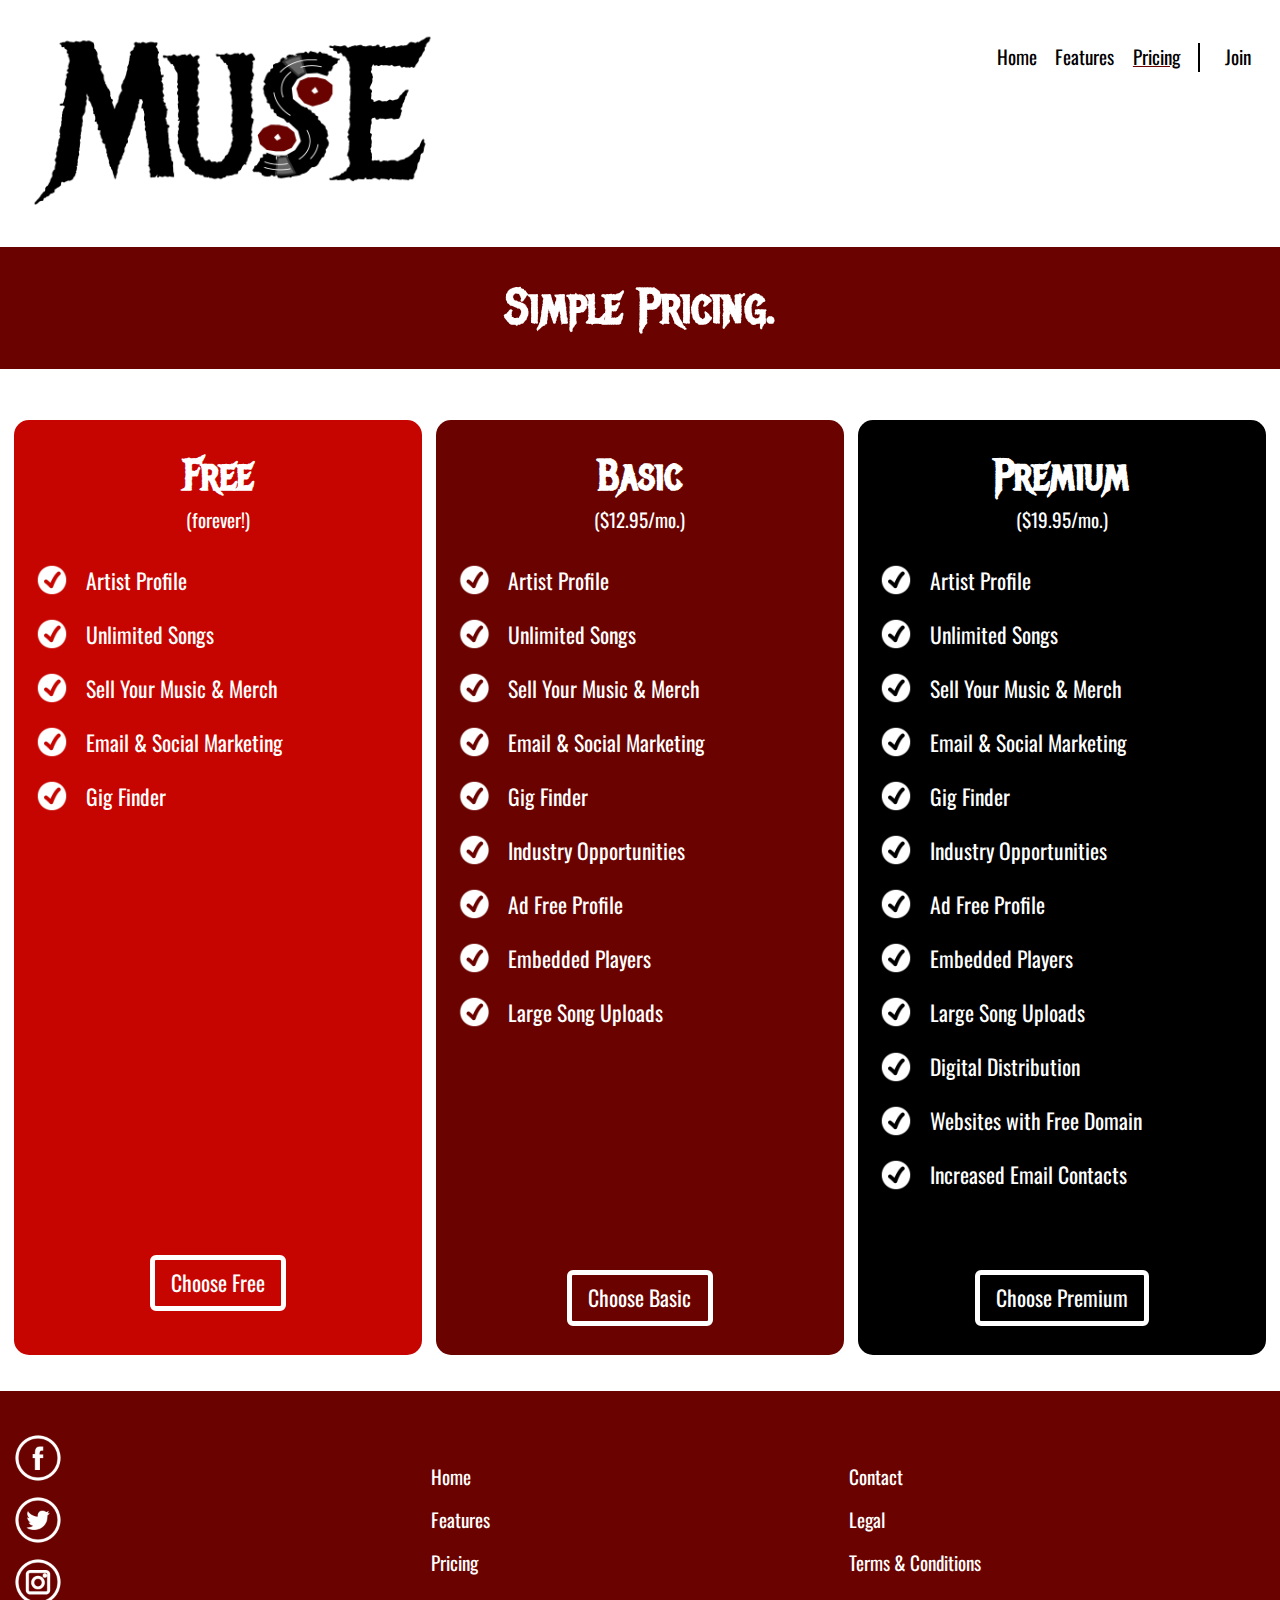
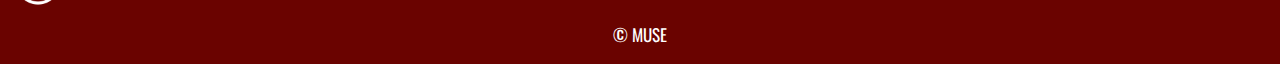
==== commit f3ec4b48: "Fix markbot errors on pricing page" ====
--- a/pricing.html
+++ b/pricing.html
@@ -15,6 +15,7 @@
   <ul class="skip-links">
     <li><a href="#main">Jump to main content</a></li>
     <li><a href="#nav">Jump to navigation</a></li>
+    <li><a href="#navd">Jump to navigation</a></li>
   </ul>
 
   <header class="gutter" role="banner">
@@ -22,15 +23,15 @@
       <p class="push-1-2 mega"><a class="join-link" href="sign-up.html">Join</a></p>
     </div>
 
-    <div class="absolute  pin-tr pad-t gutter">
+    <div class="absolute pin-tr pad-t gutter">
       <input type="checkbox" class="nav-check" id="nav-check">
       <label class="nav-label" for="nav-check">
         <i class="icon i-32">
-          <img class="nav-open" src="images/icons/ham-open.svg" alt="">
-          <img class="nav-close" src="images/icons/ham-close.svg" alt="">
+          <img class="nav-open" src="images/icons/ham-open.svg" alt="toggle navigation">
+          <img class="nav-close" src="images/icons/ham-close.svg" alt="toggle navigation">
         </i>
       </label>
-      <nav class="nav island-1-2 gutter role="navigation" id="nav" tabindex="0"">
+      <nav class="nav island-1-2 gutter" id="nav" tabindex="0">
         <ul class="list-group push-0">
           <li class="nav-colour push-1-4 mega"><a href="index.html">Home</a></li>
           <li class="nav-colour push-1-4 mega"><a href="tour.html">Features</a></li>
@@ -41,10 +42,10 @@
 
     <div class="grid push pad-t-1-2">
       <div class="unit xs-1 s-1 m-1-2 l-1-3">
-        <img class="img-flex" src="images/logo/logo.png" alt="">
+        <img class="img-flex" src="images/logo/logo.png" alt="logo">
       </div>
 
-      <nav class="nav-d unit xs-0 s-0 m-1-2 l-2-3 pad-t" role="navigation" id="nav" tabindex="0">
+      <nav class="nav-d unit xs-0 s-0 m-1-2 l-2-3 pad-t" role="navigation" id="navd" tabindex="0">
         <ul class="list-group-inline">
           <li class="gutter-1-4"><a href="index.html">Home</a></li>
           <li class="gutter-1-4"><a href="tour.html">Features</a></li>
@@ -56,6 +57,10 @@
   </header>
 
   <main role="main" id="main" tabindex="0">
+    <div class="embed embed-16by9 hidden">
+      <img class="embed-item" src="images/photos/banner-m-1.png" alt="Image of man singing">
+    </div>
+
     <section>
       <h1 class="p-h1 center-content nina gutter pad-t pad-b">Simple Pricing.</h1>
 
@@ -63,33 +68,33 @@
         <li class="unit xs-1 s-1 m-1-2 l-1-3 island-1-4 push unit-content-distribute">
           <div class="island-1-2 price-card content-fill unit-content-distribute">
             <div class="center-content pad-t-1-2">
-              <h3 class="p-h3 yotta push-0 focus-title" tabindex="0">Free</h3>
+              <h2 class="p-h3 yotta push-0 focus-title" tabindex="0">Free</h2>
               <p class="p-small kilo push">(forever!)</p>
             </div>
 
             <ul class="list-group gutter-1-4 content-fill">
               <li class="push-3-4">
-                <i class="icon i-32 push-r-1-2"><img src="images/icons/check-r.png"></i>
+                <i class="icon i-32 push-r-1-2"><img src="images/icons/check-r.png" alt="check icon"></i>
                 <span class="icon-label mega price-label">Artist Profile</span>
               </li>
 
               <li class="push-3-4">
-                <i class="icon i-32 push-r-1-2"><img src="images/icons/check-r.png"></i>
+                <i class="icon i-32 push-r-1-2"><img src="images/icons/check-r.png" alt="check icon"></i>
                 <span class="icon-label mega price-label">Unlimited Songs</span>
               </li>
 
               <li class="push-3-4">
-                <i class="icon i-32 push-r-1-2"><img src="images/icons/check-r.png"></i>
+                <i class="icon i-32 push-r-1-2"><img src="images/icons/check-r.png" alt="check icon"></i>
                 <span class="icon-label mega price-label">Sell Your Music &amp; Merch</span>
               </li>
 
               <li class="push-3-4">
-                <i class="icon i-32 push-r-1-2"><img src="images/icons/check-r.png"></i>
+                <i class="icon i-32 push-r-1-2"><img src="images/icons/check-r.png" alt="check icon"></i>
                 <span class="icon-label mega price-label">Email &amp; Social Marketing</span>
               </li>
 
               <li class="push-3-4">
-                <i class="icon i-32 push-r-1-2"><img src="images/icons/check-r.png"></i>
+                <i class="icon i-32 push-r-1-2"><img src="images/icons/check-r.png" alt="check icon"></i>
                 <span class="icon-label mega price-label">Gig Finder</span>
               </li>
             </ul>
@@ -103,53 +108,53 @@
         <li class="unit xs-1 s-1 m-1-2 l-1-3 island-1-4 push unit-content-distribute">
           <div class="island-1-2 price-card-m content-fill unit-content-distribute">
             <div class="center-content pad-t-1-2">
-              <h3 class="p-h3 yotta push-0 focus-title" tabindex="0">Basic</h3>
+              <h2 class="p-h3 yotta push-0 focus-title" tabindex="0">Basic</h2>
               <p class="p-small kilo push">($12.95/mo.)</p>
             </div>
 
             <ul class="list-group gutter-1-4 content-fill">
               <li class="push-3-4">
-                <i class="icon i-32 push-r-1-2"><img src="images/icons/check-m.png"></i>
+                <i class="icon i-32 push-r-1-2"><img src="images/icons/check-m.png" alt="check icon"></i>
                 <span class="icon-label mega price-label">Artist Profile</span>
               </li>
 
               <li class="push-3-4">
-                <i class="icon i-32 push-r-1-2"><img src="images/icons/check-m.png"></i>
+                <i class="icon i-32 push-r-1-2"><img src="images/icons/check-m.png" alt="check icon"></i>
                 <span class="icon-label mega price-label">Unlimited Songs</span>
               </li>
 
               <li class="push-3-4">
-                <i class="icon i-32 push-r-1-2"><img src="images/icons/check-m.png"></i>
+                <i class="icon i-32 push-r-1-2"><img src="images/icons/check-m.png" alt="check icon"></i>
                 <span class="icon-label mega price-label">Sell Your Music &amp; Merch</span>
               </li>
 
               <li class="push-3-4">
-                <i class="icon i-32 push-r-1-2"><img src="images/icons/check-m.png"></i>
+                <i class="icon i-32 push-r-1-2"><img src="images/icons/check-m.png" alt="check icon"></i>
                 <span class="icon-label mega price-label">Email &amp; Social Marketing</span>
               </li>
 
               <li class="push-3-4">
-                <i class="icon i-32 push-r-1-2"><img src="images/icons/check-m.png"></i>
+                <i class="icon i-32 push-r-1-2"><img src="images/icons/check-m.png" alt="check icon"></i>
                 <span class="icon-label mega price-label">Gig Finder</span>
               </li>
 
               <li class="push-3-4">
-                <i class="icon i-32 push-r-1-2"><img src="images/icons/check-m.png"></i>
+                <i class="icon i-32 push-r-1-2"><img src="images/icons/check-m.png" alt="check icon"></i>
                 <span class="icon-label mega price-label">Industry Opportunities</span>
               </li>
 
               <li class="push-3-4">
-                <i class="icon i-32 push-r-1-2"><img src="images/icons/check-m.png"></i>
+                <i class="icon i-32 push-r-1-2"><img src="images/icons/check-m.png" alt="check icon"></i>
                 <span class="icon-label mega price-label">Ad Free Profile</span>
               </li>
 
               <li class="push-3-4">
-                <i class="icon i-32 push-r-1-2"><img src="images/icons/check-m.png"></i>
+                <i class="icon i-32 push-r-1-2"><img src="images/icons/check-m.png" alt="check icon"></i>
                 <span class="icon-label mega price-label">Embedded Players</span>
               </li>
 
               <li class="push-3-4">
-                <i class="icon i-32 push-r-1-2"><img src="images/icons/check-m.png"></i>
+                <i class="icon i-32 push-r-1-2"><img src="images/icons/check-m.png" alt="check icon"></i>
                 <span class="icon-label mega price-label">Large Song Uploads</span>
               </li>
             </ul>
@@ -160,71 +165,71 @@
           </div>
         </li>
 
-        <li class="unit xs-1 s-1 m-1-2 unit-offset-m-1-4 l-1-3 island-1-4 push unit-content-distribute">
+        <li class="unit xs-1 s-1 m-1-2 l-1-3 island-1-4 push unit-content-distribute">
           <div class="island-1-2 price-card-b content-fill unit-content-distribute">
             <div class="center-content pad-t-1-2">
-              <h3 class="p-h3 yotta push-0 focus-title" tabindex="0">Premium</h3>
+              <h2 class="p-h3 yotta push-0 focus-title" tabindex="0">Premium</h2>
               <p class="p-small kilo push">($19.95/mo.)</p>
             </div>
 
             <ul class="list-group gutter-1-4 content-fill">
               <li class="push-3-4">
-                <i class="icon i-32 push-r-1-2"><img src="images/icons/check-b.png"></i>
+                <i class="icon i-32 push-r-1-2"><img src="images/icons/check-b.png" alt="check icon"></i>
                 <span class="icon-label mega price-label">Artist Profile</span>
               </li>
 
               <li class="push-3-4">
-                <i class="icon i-32 push-r-1-2"><img src="images/icons/check-b.png"></i>
+                <i class="icon i-32 push-r-1-2"><img src="images/icons/check-b.png" alt="check icon"></i>
                 <span class="icon-label mega price-label">Unlimited Songs</span>
               </li>
 
               <li class="push-3-4">
-                <i class="icon i-32 push-r-1-2"><img src="images/icons/check-b.png"></i>
+                <i class="icon i-32 push-r-1-2"><img src="images/icons/check-b.png" alt="check icon"></i>
                 <span class="icon-label mega price-label">Sell Your Music &amp; Merch</span>
               </li>
 
               <li class="push-3-4">
-                <i class="icon i-32 push-r-1-2"><img src="images/icons/check-b.png"></i>
+                <i class="icon i-32 push-r-1-2"><img src="images/icons/check-b.png" alt="check icon"></i>
                 <span class="icon-label mega price-label">Email &amp; Social Marketing</span>
               </li>
 
               <li class="push-3-4">
-                <i class="icon i-32 push-r-1-2"><img src="images/icons/check-b.png"></i>
+                <i class="icon i-32 push-r-1-2"><img src="images/icons/check-b.png" alt="check icon"></i>
                 <span class="icon-label mega price-label">Gig Finder</span>
               </li>
 
               <li class="push-3-4">
-                <i class="icon i-32 push-r-1-2"><img src="images/icons/check-b.png"></i>
+                <i class="icon i-32 push-r-1-2"><img src="images/icons/check-b.png" alt="check icon"></i>
                 <span class="icon-label mega price-label">Industry Opportunities</span>
               </li>
 
               <li class="push-3-4">
-                <i class="icon i-32 push-r-1-2"><img src="images/icons/check-b.png"></i>
+                <i class="icon i-32 push-r-1-2"><img src="images/icons/check-b.png" alt="check icon"></i>
                 <span class="icon-label mega price-label">Ad Free Profile</span>
               </li>
 
               <li class="push-3-4">
-                <i class="icon i-32 push-r-1-2"><img src="images/icons/check-b.png"></i>
+                <i class="icon i-32 push-r-1-2"><img src="images/icons/check-b.png" alt="check icon"></i>
                 <span class="icon-label mega price-label">Embedded Players</span>
               </li>
 
               <li class="push-3-4">
-                <i class="icon i-32 push-r-1-2"><img src="images/icons/check-b.png"></i>
+                <i class="icon i-32 push-r-1-2"><img src="images/icons/check-b.png" alt="check icon"></i>
                 <span class="icon-label mega price-label">Large Song Uploads</span>
               </li>
 
               <li class="push-3-4">
-                <i class="icon i-32 push-r-1-2"><img src="images/icons/check-b.png"></i>
+                <i class="icon i-32 push-r-1-2"><img src="images/icons/check-b.png" alt="check icon"></i>
                 <span class="icon-label mega price-label">Digital Distribution</span>
               </li>
 
               <li class="push-3-4">
-                <i class="icon i-32 push-r-1-2"><img src="images/icons/check-b.png"></i>
+                <i class="icon i-32 push-r-1-2"><img src="images/icons/check-b.png" alt="check icon"></i>
                 <span class="icon-label mega price-label">Websites with Free Domain</span>
               </li>
 
               <li class="push-3-4">
-                <i class="icon i-32 push-r-1-2"><img src="images/icons/check-b.png"></i>
+                <i class="icon i-32 push-r-1-2"><img src="images/icons/check-b.png" alt="check icon"></i>
                 <span class="icon-label mega price-label">Increased Email Contacts </span>
               </li>
             </ul>
@@ -241,17 +246,17 @@
   <footer class="footer island-1-2" role="contentinfo">
     <div class="grid">
       <ul class="unit xs-1-3 s-1-3 m-1-3 l-1-3 list-group push-0 pad-t">
-        <li class="push-1-2"><a class="focus-foot" href="">
+        <li class="push-1-2"><a class="focus-foot" href="#">
           <i class="icon i-48">
             <img src="images/icons/sm-icon-1.png" alt="Facebook">
           </i>
         </a></li>
-        <li class="push-1-2"><a class="focus-foot" href="">
+        <li class="push-1-2"><a class="focus-foot" href="#">
           <i class="icon i-48">
             <img src="images/icons/sm-icon-2.png" alt="Twitter">
           </i>
         </a></li>
-        <li class="push-1-2"><a class="focus-foot" href="">
+        <li class="push-1-2"><a class="focus-foot" href="#">
           <i class="icon i-48">
             <img src="images/icons/sm-icon-3.png" alt="Instagram">
           </i>
@@ -268,9 +273,9 @@
 
       <nav class="unit xs-1-3 s-1-3 m-1-3 l-1-3 foot-links pad-t-2">
         <ul class="list-group foot-li">
-          <li class="push-1-2"><a class="focus-foot" href="">Contact</a></li>
-          <li class="push-1-2"><a class="focus-foot" href="">Legal</a></li>
-          <li class="push-1-2"><a class="focus-foot" href="">Terms &amp; Conditions</a></li>
+          <li class="push-1-2"><a class="focus-foot" href="#">Contact</a></li>
+          <li class="push-1-2"><a class="focus-foot" href="#">Legal</a></li>
+          <li class="push-1-2"><a class="focus-foot" href="#">Terms &amp; Conditions</a></li>
         </ul>
       </nav>
     </div>
--- a/css/main.css
+++ b/css/main.css
@@ -3,7 +3,7 @@
 }
 
 .current {
-  color: #6A0300;
+  color: #6a0300;
   text-decoration: underline;
 }
 
@@ -14,7 +14,7 @@
 
 .join-link:hover {
   text-decoration: underline;
-  color: #C70500;
+  color: #c70500;
 }
 
 .nav {
@@ -30,7 +30,7 @@
 }
 
 .nav-colour a:hover {
-  color: #C70500;
+  color: #c70500;
   text-decoration: underline;
 }
 
@@ -65,7 +65,7 @@
 
 .nav-d a:hover {
   text-decoration: underline;
-  color: #C70500;
+  color: #c70500;
 }
 
 .sn-up {
@@ -112,9 +112,9 @@
 }
 
 .btn2:hover {
-  background-color: #C70500;
-  color: #fff;
-  border-color: #C70500;
+  background-color: #c70500;
+  color: #fff;
+  border-color: #c70500;
 }
 
 .i-size {
@@ -132,9 +132,9 @@
 }
 
 .btn3:hover {
-  background-color: #C70500;
-  color: #fff;
-  border-color: #C70500;
+  background-color: #c70500;
+  color: #fff;
+  border-color: #c70500;
 }
 
 .sec-4 {
@@ -148,13 +148,13 @@
 }
 
 .btn4:hover {
-  background-color: #C70500;
-  color: #fff;
-  border-color: #C70500;
+  background-color: #c70500;
+  color: #fff;
+  border-color: #c70500;
 }
 
 .icon-cards {
-  background-color: #6A0300;
+  background-color: #6a0300;
   color: #fff;
 }
 
@@ -168,7 +168,7 @@
 }
 
 .footer {
-  background-color: #6A0300;
+  background-color: #6a0300;
   color: #fff;
 }
 
@@ -182,14 +182,14 @@
 }
 
 .price-card {
-  background-color: #C70500;
+  background-color: #c70500;
   border-radius: 15px;
 }
 
 .p-h1 {
   font-family: "Metal Mania", sans-serif;
   color: #fff;
-  background-color: #6A0300;
+  background-color: #6a0300;
 }
 
 .p-h3 {
@@ -206,7 +206,7 @@
 }
 
 .btn-p-1 {
-  background-color: #C70500;
+  background-color: #c70500;
   color: #fff;
   border: 5px solid #fff;
   border-radius: 6px;
@@ -214,18 +214,18 @@
 
 .btn-p-1:hover {
   background-color: #fff;
-  color: #C70500;
+  color: #c70500;
   border: 5px solid #fff;
   border-radius: 6px;
 }
 
 .price-card-m {
-  background-color: #6A0300;
+  background-color: #6a0300;
   border-radius: 15px;
 }
 
 .btn-p-2 {
-  background-color: #6A0300;
+  background-color: #6a0300;
   color: #fff;
   border: 5px solid #fff;
   border-radius: 6px;
@@ -233,7 +233,7 @@
 
 .btn-p-2:hover {
   background-color: #fff;
-  color: #6A0300;
+  color: #6a0300;
   border: 5px solid #fff;
   border-radius: 6px;
 }
@@ -258,14 +258,14 @@
 }
 
 .btn-t-4 {
-  background-color: #C70500;
-  color: #fff;
-  border-color: #C70500;
+  background-color: #c70500;
+  color: #fff;
+  border-color: #c70500;
 }
 
 .btn-t-4:hover {
   background-color: #fff;
-  color: #C70500;
+  color: #c70500;
   border-color: #fff;
 }
 
@@ -278,19 +278,19 @@
 }
 
 .i-label-r {
-  background-color: #C70500;
+  background-color: #c70500;
   color: #fff;
   border-radius: 6px;
 }
 
 .i-label-m {
-  background-color: #6A0300;
+  background-color: #6a0300;
   color: #fff;
   border-radius: 6px;
 }
 
 .sign-up {
-  background-color: #6A0300;
+  background-color: #000;
 }
 
 .sign-up-form {
@@ -313,7 +313,7 @@
 select,
 input[type="radio"] + label::before,
 input[type="checkbox"] + label::before {
-  border-color: #6A0300;
+  border-color: #6a0300;
 }
 
 .btn-colour {
@@ -321,15 +321,15 @@
 }
 
 .btn-colour:hover {
-  background-color: #C70500;
-  border-color: #C70500;
+  background-color: #c70500;
+  border-color: #c70500;
 }
 
 .btn-colour:focus {
   outline: 3px solid #000;
 
-  background-color: #C70500;
-  border-color: #C70500;
+  background-color: #c70500;
+  border-color: #c70500;
 }
 
 .focus-title:focus {
@@ -347,32 +347,32 @@
 .btn2:focus {
   outline: 3px solid #fff;
 
-  background-color: #C70500;
-  color: #fff;
-  border-color: #C70500;
+  background-color: #c70500;
+  color: #fff;
+  border-color: #c70500;
 }
 
 .btn3:focus {
-  outline: 3px solid #C70500;
-
-  background-color: #C70500;
-  color: #fff;
-  border-color: #C70500;
+  outline: 3px solid #c70500;
+
+  background-color: #c70500;
+  color: #fff;
+  border-color: #c70500;
 }
 
 .btn4:focus {
-  outline: 3px solid #C70500;
-
-  background-color: #C70500;
-  color: #fff;
-  border-color: #C70500;
+  outline: 3px solid #c70500;
+
+  background-color: #c70500;
+  color: #fff;
+  border-color: #c70500;
 }
 
 .btn-p-1:focus {
   outline: 3px solid #fff;
 
   background-color: #fff;
-  color: #C70500;
+  color: #c70500;
   border: 5px solid #fff;
   border-radius: 6px;
 }
@@ -381,7 +381,7 @@
   outline: 3px solid #fff;
 
   background-color: #fff;
-  color: #6A0300;
+  color: #6a0300;
   border: 5px solid #fff;
   border-radius: 6px;
 }
@@ -399,7 +399,7 @@
   outline: 3px solid #fff;
 
   background-color: #fff;
-  color: #C70500;
+  color: #c70500;
   border-color: #fff;
 }
 
@@ -408,7 +408,7 @@
 }
 
 .table-w:focus {
-  outline: 3px solid #C70500;
+  outline: 3px solid #c70500;
 }
 
 .focus-foot:focus {
@@ -416,7 +416,6 @@
 }
 
 @media only screen and (min-width: 38em) {
-
 
   header [type="checkbox"] + label,
   .nav-check:checked ~ .nav {
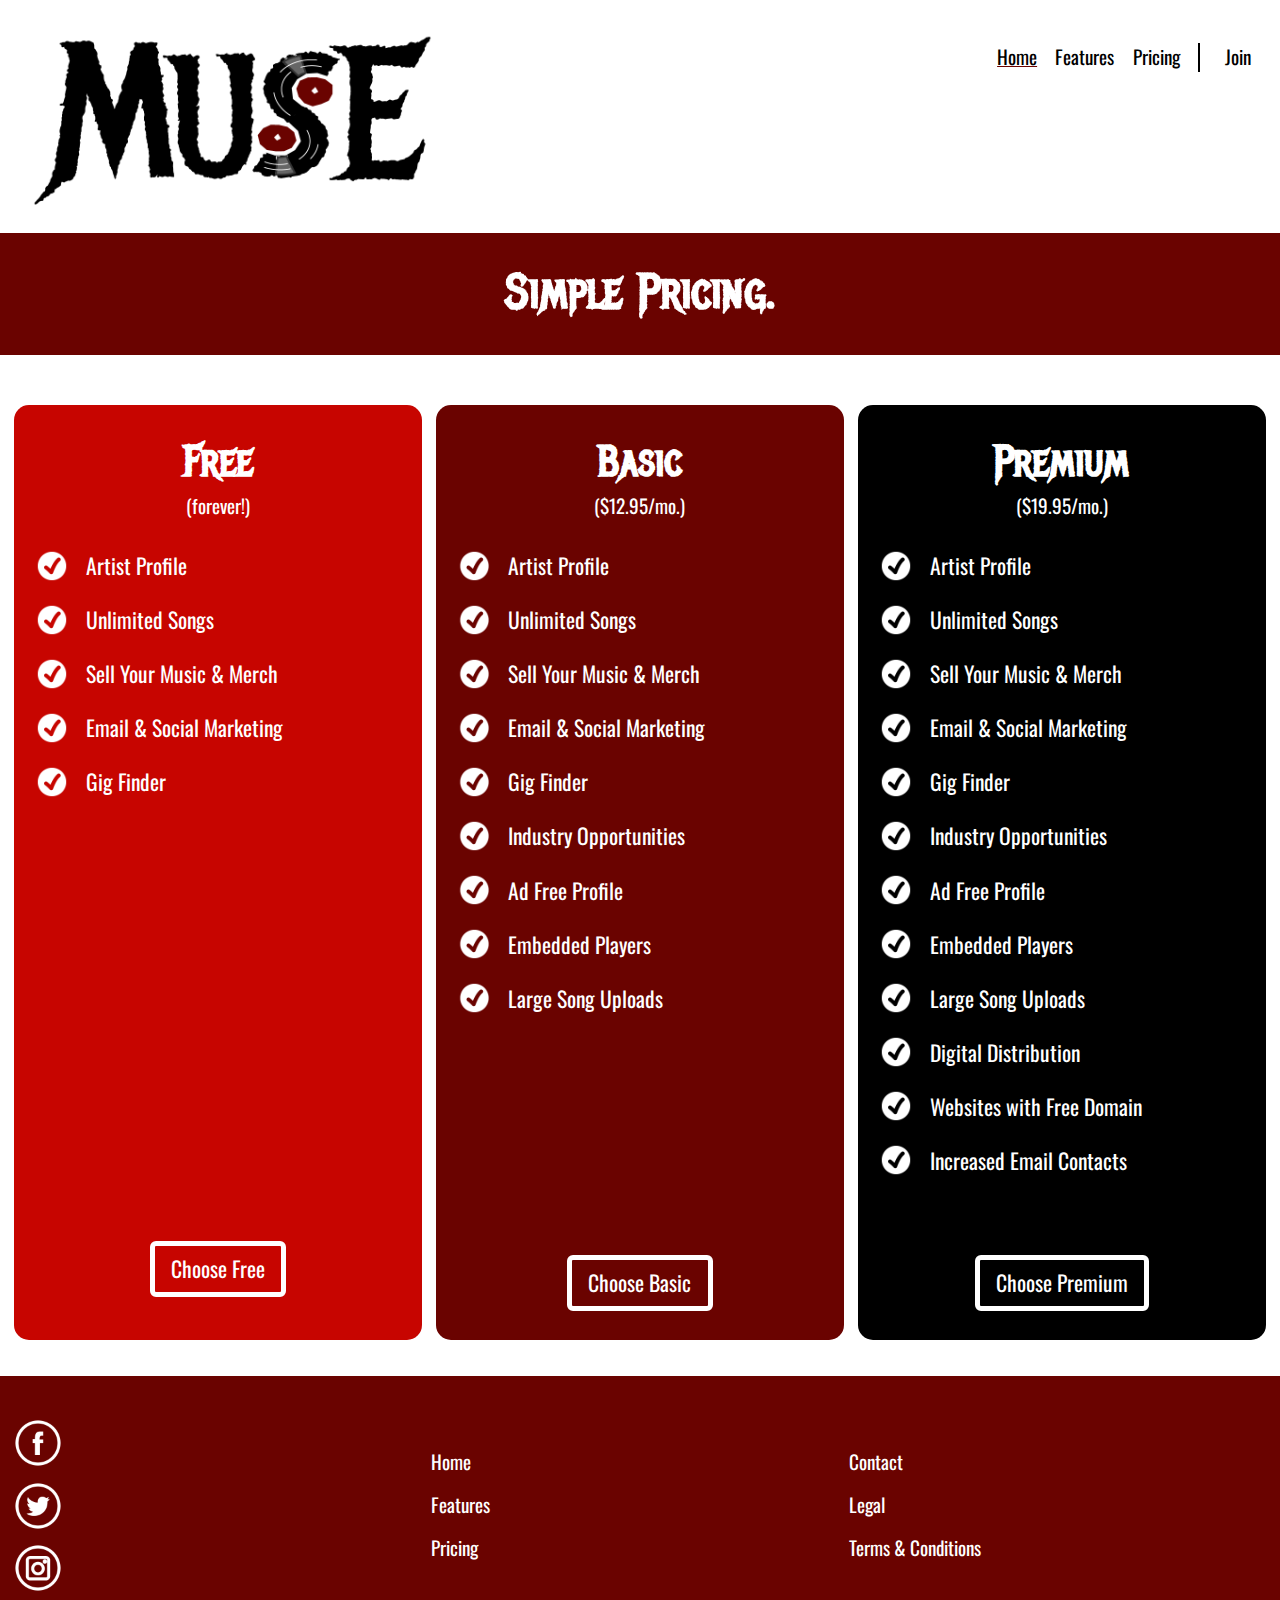
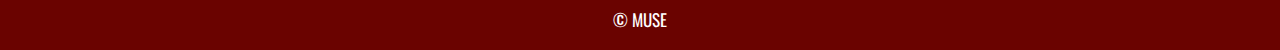
==== commit dbb8ce0d: "Change navigation from toggle for accessibility reasons" ====
--- a/pricing.html
+++ b/pricing.html
@@ -15,42 +15,24 @@
   <ul class="skip-links">
     <li><a href="#main">Jump to main content</a></li>
     <li><a href="#nav">Jump to navigation</a></li>
-    <li><a href="#navd">Jump to navigation</a></li>
   </ul>
 
   <header class="gutter" role="banner">
     <div class="pad-t join-link">
-      <p class="push-1-2 mega"><a class="join-link" href="sign-up.html">Join</a></p>
-    </div>
-
-    <div class="absolute pin-tr pad-t gutter">
-      <input type="checkbox" class="nav-check" id="nav-check">
-      <label class="nav-label" for="nav-check">
-        <i class="icon i-32">
-          <img class="nav-open" src="images/icons/ham-open.svg" alt="toggle navigation">
-          <img class="nav-close" src="images/icons/ham-close.svg" alt="toggle navigation">
-        </i>
-      </label>
-      <nav class="nav island-1-2 gutter" id="nav" tabindex="0">
-        <ul class="list-group push-0">
-          <li class="nav-colour push-1-4 mega"><a href="index.html">Home</a></li>
-          <li class="nav-colour push-1-4 mega"><a href="tour.html">Features</a></li>
-          <li class="nav-colour push-1-4 mega current"><a href="pricing.html">Pricing</a></li>
-        </ul>
-      </nav>
-    </div>
-
-    <div class="grid push pad-t-1-2">
+      <p class="push-1-2 giga"><a class="join-link" href="sign-up.html">Join</a></p>
+    </div>
+
+    <div class="grid push-1-2 pad-t-1-2">
       <div class="unit xs-1 s-1 m-1-2 l-1-3">
         <img class="img-flex" src="images/logo/logo.png" alt="logo">
       </div>
 
-      <nav class="nav-d unit xs-0 s-0 m-1-2 l-2-3 pad-t" role="navigation" id="navd" tabindex="0">
+      <nav class="nav unit unit-xs-centered unit-s-centered m-1-2 l-2-3 pad-t" role="navigation" id="nav" tabindex="0">
         <ul class="list-group-inline">
-          <li class="gutter-1-4"><a href="index.html">Home</a></li>
+          <li class="gutter-1-4 current"><a href="index.html">Home</a></li>
           <li class="gutter-1-4"><a href="tour.html">Features</a></li>
-          <li class="gutter-1-4 push-r-1-4 current"><a href="pricing.html">Pricing</a></li>
-          <li class="sn-up"><a href="sign-up.html">Join</a></li>
+          <li class="gutter-1-4 push-r-1-4"><a href="pricing.html">Pricing</a></li>
+          <li class="sn-up"><a class="join-link2" href="sign-up.html">Join</a></li>
         </ul>
       </nav>
     </div>
--- a/css/main.css
+++ b/css/main.css
@@ -17,53 +17,20 @@
   color: #c70500;
 }
 
-.nav {
+.join-link2 {
   display: none;
-  background-color: #fff;
-  border: 3px solid #000;
-  border-radius: 5px;
-}
-
-.nav-colour a {
-  color: #000;
+}
+
+header {
+  background-color: #fff;
+}
+
+.nav a {
   text-decoration: none;
-}
-
-.nav-colour a:hover {
-  color: #c70500;
-  text-decoration: underline;
-}
-
-header [type="checkbox"] + label::before {
-  top: -10em;
-}
-
-.nav-close {
-  display: none;
-}
-
-.nav-check:checked ~ .nav {
-  display: block;
-}
-
-.nav-check:checked ~ .nav-label .nav-open {
-  display: none;
-}
-
-.nav-check:checked ~ .nav-label .nav-close {
-  display: block;
-}
-
-.nav-d {
-  display: none;
-}
-
-.nav-d a {
-  text-decoration: none;
-  color: #000;
-}
-
-.nav-d a:hover {
+  color: #000;
+}
+
+.nav a:hover {
   text-decoration: underline;
   color: #c70500;
 }
@@ -417,13 +384,7 @@
 
 @media only screen and (min-width: 38em) {
 
-  header [type="checkbox"] + label,
-  .nav-check:checked ~ .nav {
-    display: none;
-  }
-
-  .nav-d {
-    display: block;
+  .nav {
     text-align: right;
   }
 
@@ -439,6 +400,10 @@
     display: none;
   }
 
+  .join-link2 {
+    display: block;
+  }
+
   .line-space {
     border-left: 3px solid #fff;
   }
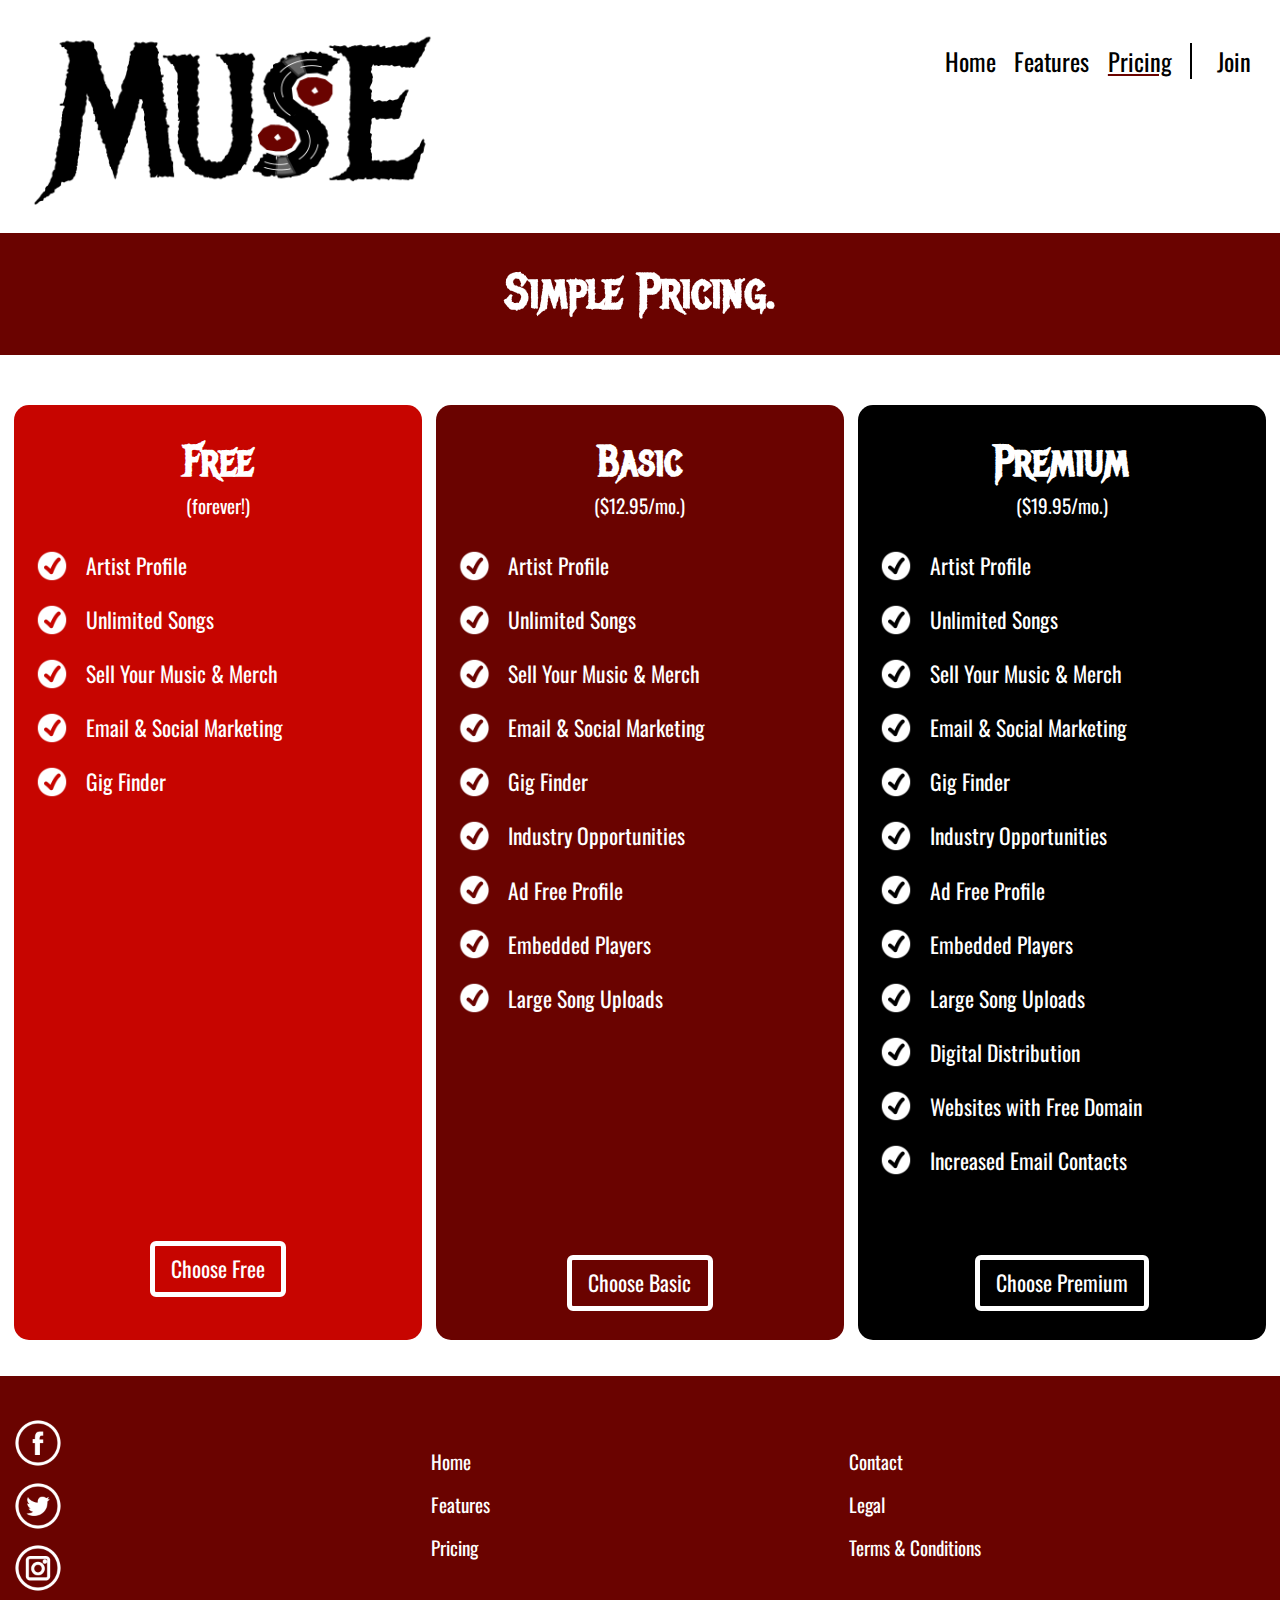
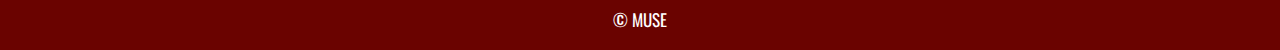
==== commit 416fdb11: "Fix my navigation" ====
--- a/pricing.html
+++ b/pricing.html
@@ -29,10 +29,10 @@
 
       <nav class="nav unit unit-xs-centered unit-s-centered m-1-2 l-2-3 pad-t" role="navigation" id="nav" tabindex="0">
         <ul class="list-group-inline">
-          <li class="gutter-1-4 current"><a href="index.html">Home</a></li>
-          <li class="gutter-1-4"><a href="tour.html">Features</a></li>
-          <li class="gutter-1-4 push-r-1-4"><a href="pricing.html">Pricing</a></li>
-          <li class="sn-up"><a class="join-link2" href="sign-up.html">Join</a></li>
+          <li class="gutter-1-4 giga"><a href="index.html">Home</a></li>
+          <li class="gutter-1-4 giga"><a href="tour.html">Features</a></li>
+          <li class="gutter-1-4 push-r-1-4 current giga"><a href="pricing.html">Pricing</a></li>
+          <li class="sn-up giga"><a class="join-link2" href="sign-up.html">Join</a></li>
         </ul>
       </nav>
     </div>
--- a/css/main.css
+++ b/css/main.css
@@ -264,8 +264,8 @@
   background-color: #fff;
 }
 
-.join-h1 {
-  font-family: "Metal Mania", sans-serif;
+.ban-sign {
+  max-height: 30em;
 }
 
 fieldset {
